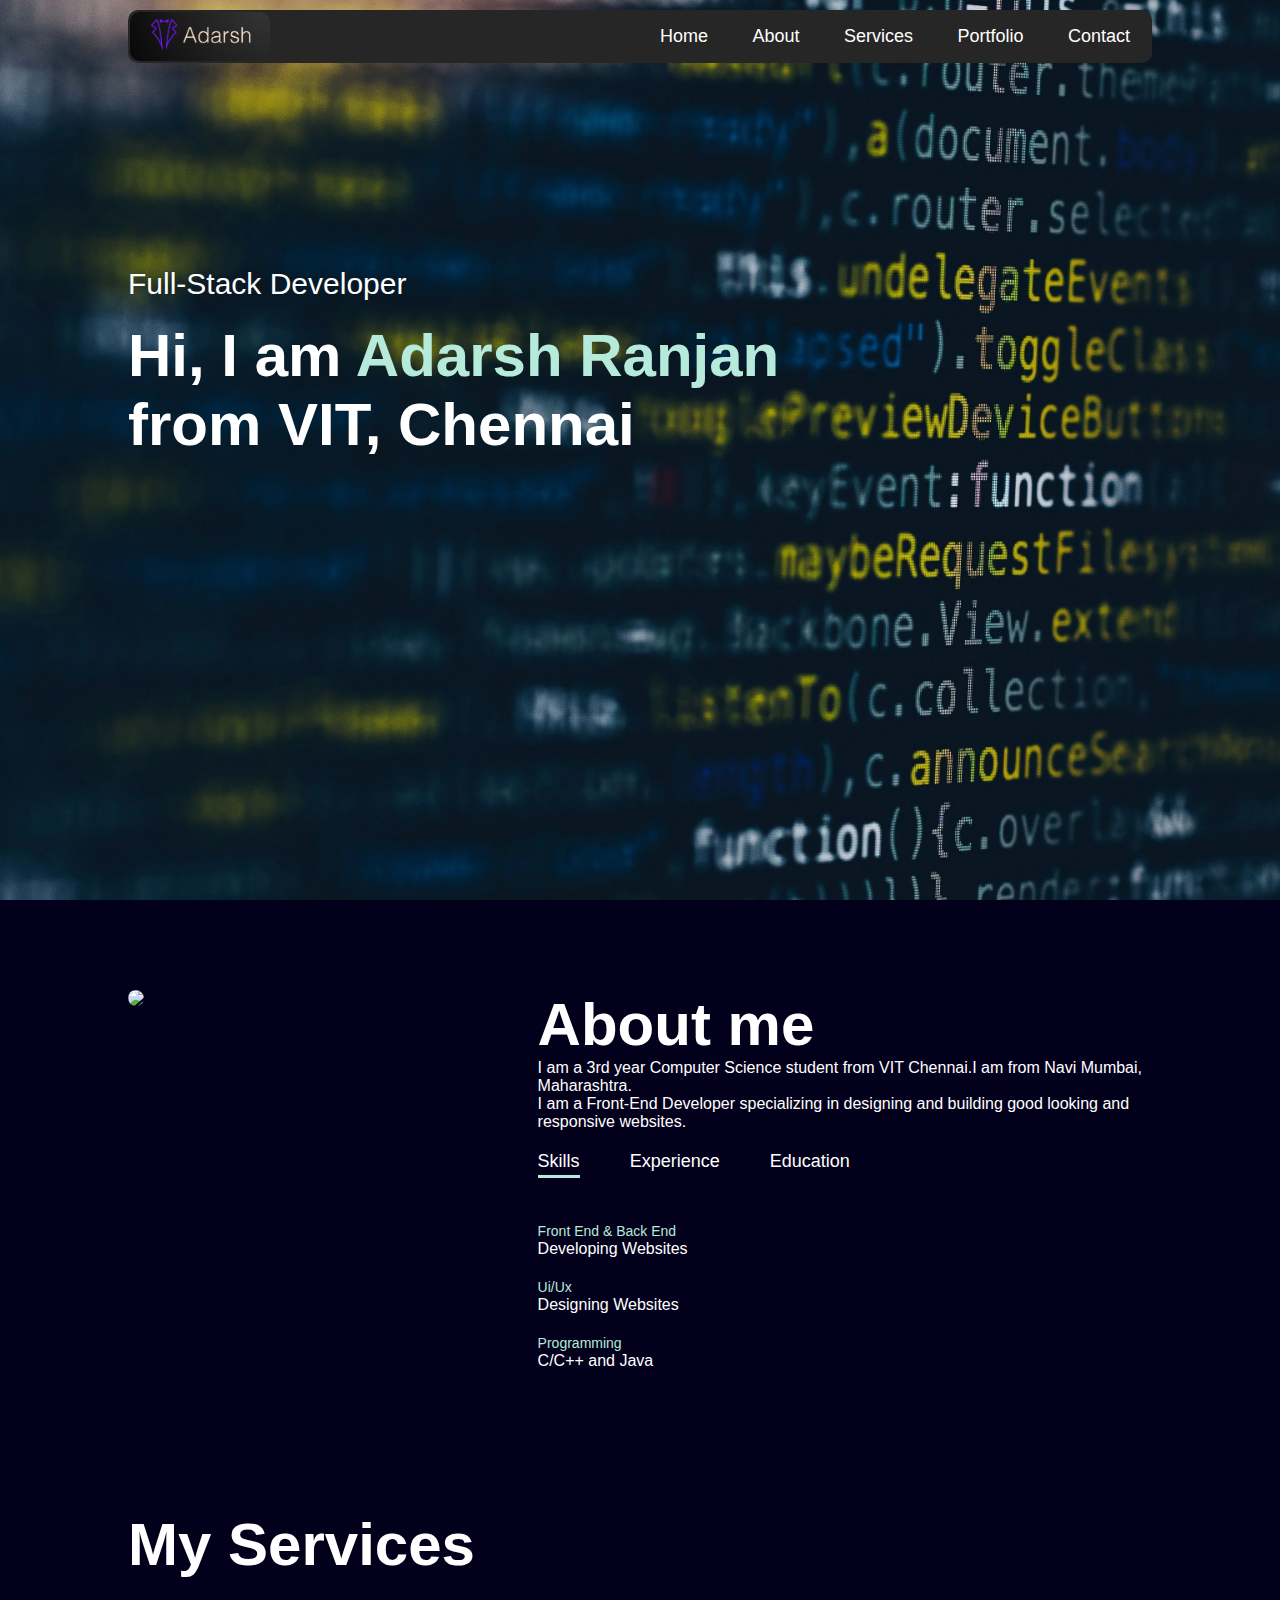
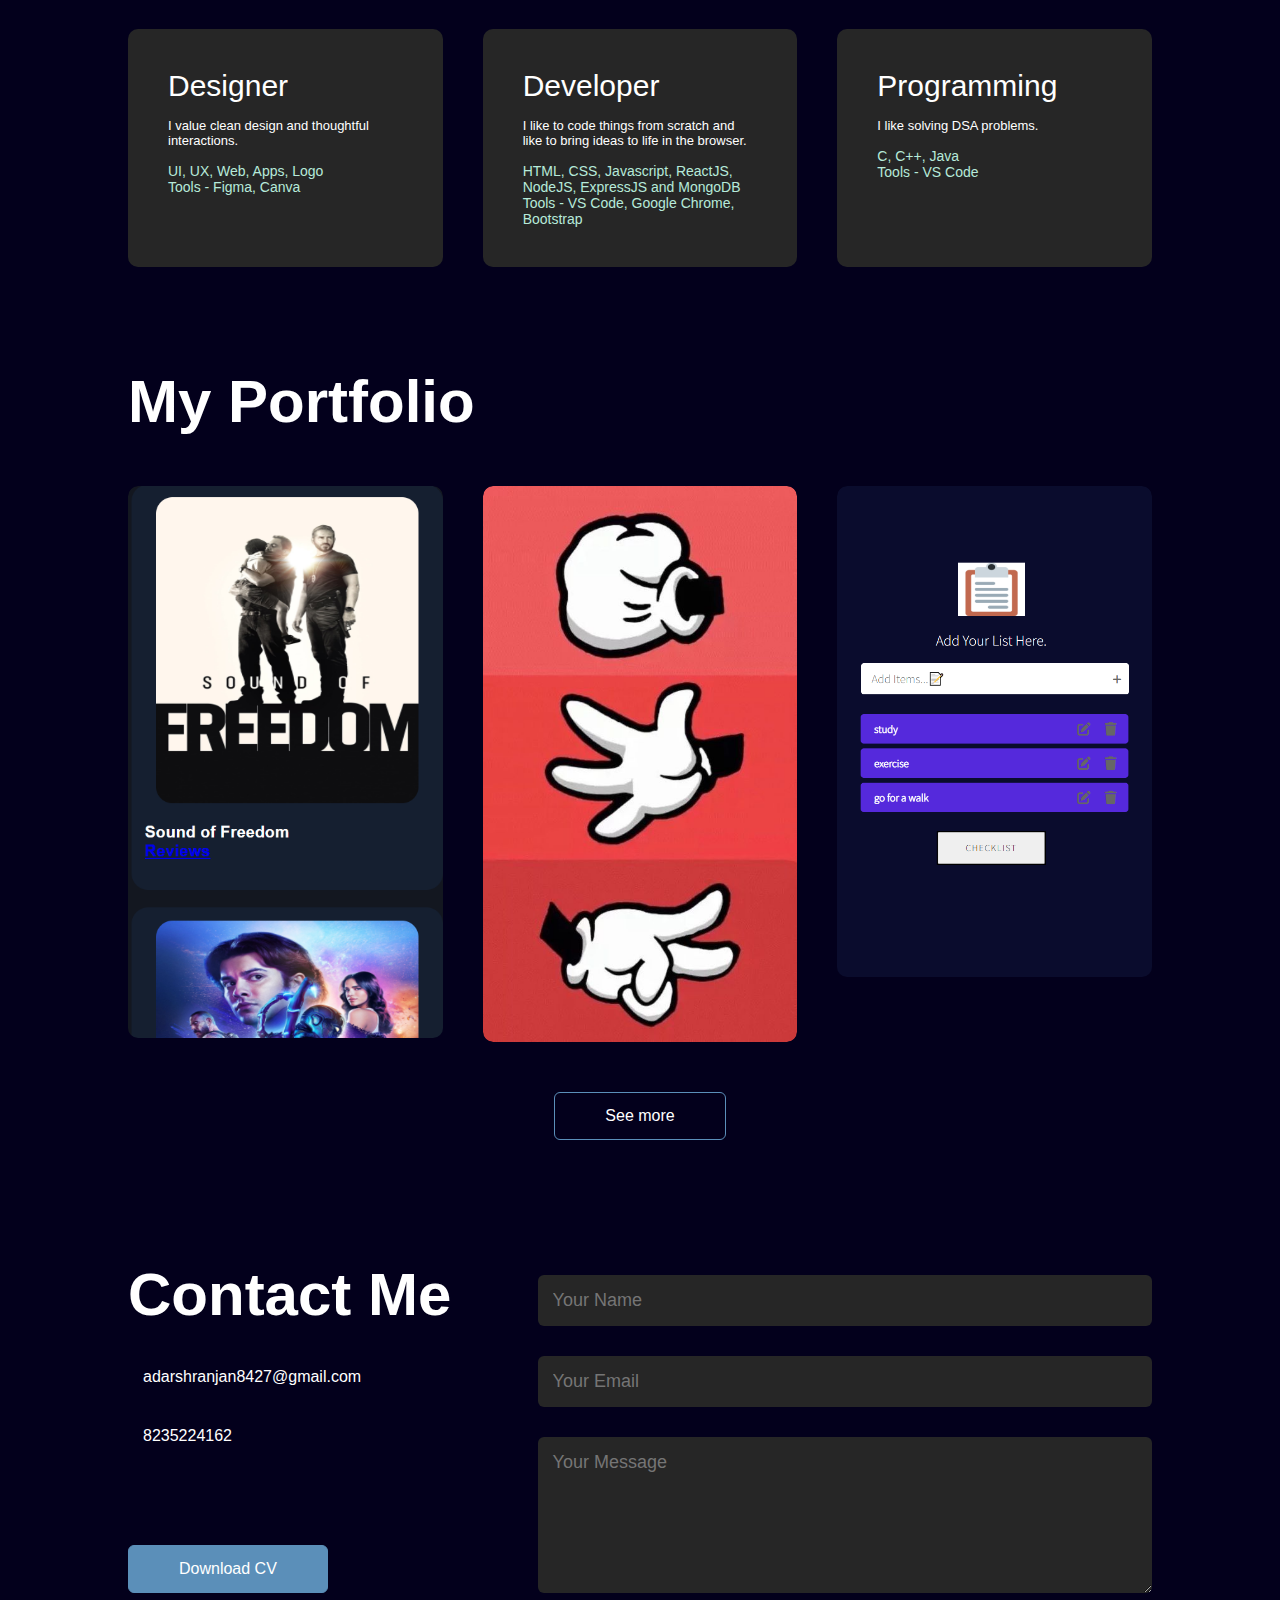
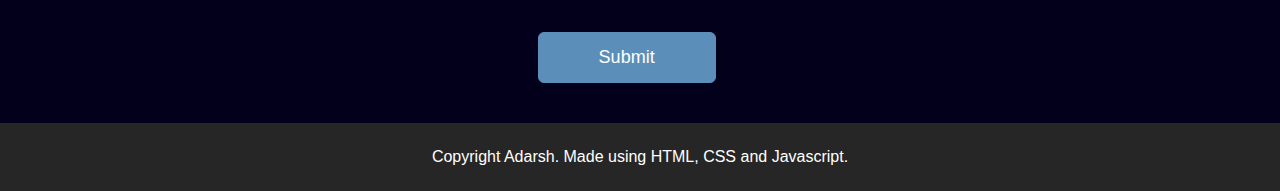
==== index.html @ 46bf3365 "Updating Resume" ====
<!DOCTYPE html>
<html lang="en">
<head>
    <meta charset="UTF-8">
    <meta name="viewport" content="width=device-width, initial-scale=1.0">
    <title>Portfolio</title>
    <link rel="stylesheet" href="portfolio.css">
    <script src="https://kit.fontawesome.com/a42ce7eb0f.js" crossorigin="anonymous"></script>
</head>
<body>
    <div id="header">
        <div class="container">
            <nav>
                <img src="images/logo.png" class="logo">
                <ul id="sidemenu">
                    <li><a href="#header">Home</a></li>
                    <li><a href="#about">About</a></li>
                    <li><a href="#services">Services</a></li>
                    <li><a href="#portfolio">Portfolio</a></li>
                    <li><a href="#contact">Contact</a></li>
                    <i class="fa-solid fa-xmark" onclick="closemenu();"></i>
                </ul>
                <i class="fa-solid fa-bars" onclick="openmenu();"></i>
            </nav>
            <div class="header-text">
                <p>Full-Stack Developer</p>
                <h1>Hi, I am <span>Adarsh Ranjan</span><br>from VIT, Chennai</h1>
            </div>
        </div>
    </div>
    <!---------------------------------------- about ---------------------------------->
    <div id="about">
        <div class="container">
            <div class="row">
                <div class="about-col-1">
                    <img src="images/user.png">
                </div>
                <div class="about-col-2">
                    <h1 class="sub-title">About me</h1>
                    <p>I am a 3rd year Computer Science student from VIT Chennai.I am from Navi Mumbai, Maharashtra.<br>
                    I am a Front-End Developer specializing in designing and building good looking and responsive websites.<br></p>

                    <div class="tab-titles">
                        <p class="tab-links active-link" onclick="opentab('skills',event)">Skills</p>
                        <p class="tab-links" onclick="opentab('experience',event)">Experience</p>
                        <p class="tab-links" onclick="opentab('education',event)">Education</p>
                    </div>
                    <div class="tab-content active-tab" id="skills">
                        <ul>
                            <li><span>Front End & Back End</span><br>Developing Websites</li>
                            <li><span>Ui/Ux</span><br>Designing Websites</li>
                            <li><span>Programming</span><br>C/C++ and Java</li>
                        </ul>
                    </div>
                    <div class="tab-content" id="experience">
                        <ul>
                            <li><span>May-Present</span><br>Designing Website(projects)</li>
                            <!-- <li><span>May-July</span><br>Designing Websites(projects)(HTML and CSS)</li> -->
                            <li><span>Feb-April</span><br>UI/UX for Club's Website</li>
                        </ul>
                    </div>
                    <div class="tab-content" id="education"> 
                        <ul>
                            <li><span>CGPA (2021-Present)</span><br>8.44</li>
                            <li><span>12th</span><br>86%</li>
                            <!-- <li><span>Hello</span><br>Bolo</li> -->
                        </ul>
                    </div>
                </div>
            </div>
        </div>
    </div>
    <!------------------------------------------ services -------------------------------->
    <div id="services">
        <div class="container">
            <h1 class="sub-title service-title">My Services</h1>
            <div class="services-list">
                <div>
                    <i class="fa-solid fa-crop-simple"></i>
                    <h2>Designer</h2>
                    <p>I value clean design and thoughtful interactions.</p><br>
                    <span class="tools">UI, UX, Web, Apps, Logo<br>
                    Tools - Figma, Canva</span>
                    <!-- <a href="#">Learn More</a> -->
                </div>
                <div>
                    <i class="fa-solid fa-code"></i>
                    <h2>Developer</h2>
                    <p>I like to code things from scratch and like to bring ideas to life in the browser.</p><br>
                    <span class="tools">HTML, CSS, Javascript, ReactJS, NodeJS, ExpressJS and MongoDB<br>
                    Tools - VS Code, Google Chrome, Bootstrap</span>
                    <!-- <a href="#">Learn More</a> -->
                </div>
                <div>
                    <i class="fa-solid fa-terminal"></i>
                    <h2>Programming</h2>
                    <p>I like solving DSA problems.</p><br> 
                    <span class="tools">C, C++, Java<br>
                    Tools - VS Code</span>
                    <!-- <a href="#">Learn More</a> -->
                </div>
            </div>
        </div>
    </div>
    <!------------------------------------------ Portfolio ------------------------------------>
    <div id="portfolio">
        <div class="container">
            <h1 class="sub-title">My Portfolio</h1>
            <div class="work-list">
                <div class="work">
                    <img src="images/movie-review.png">
                    <div class="layer">
                        <h3>Movie Review app</h3>
                        <p>You can perform all the <b style="color: lightgreen;">CRUD</b> operations on this app.<br>
                        It provides a very modern UI. - HTML,CSS,Javascript,NodeJS and MongoDB<br>
                        (Available on Git-hub)</p>
                        <br>
                        <p class="language-used">HTML, CSS, Javascript, NodeJS, ExpressJS and MongoDB</p>
                        <a href="https://github.com/AdarshRanjan1/Movie-Review" target="_blank"><i class="fa-solid fa-link"></i></a>
                    </div>
                </div>
                <div class="work">
                    <img src="images/rock-paper-scissors.png">
                    <div class="layer">
                        <h3>Rock Paper Scissors Game</h3>
                        <p>Everyone one has played this game with friends using their hand why not play with the computer and use the keyboard/mouse.<br>
                            Your score doesn't go if you close or refresh the browser.<br>
                            Autoplay option is available.<br>
                            (Available on Git-hub)
                        </p>
                        <br>
                        <p class="language-used">HTML, CSS and Javascript</p>
                        <a href="https://github.com/AdarshRanjan1/rock-paper-scissors" target="_blank"><i class="fa-solid fa-link"></i></a>
                    </div>
                </div>
                <div class="work">
                    <img src="images/todo-list.png">
                    <div class="layer">
                        <h3>ToDo List</h3>
                        <p>You can use it to add taks with the along with the date.<br>
                            It arranges it according to the latest date task first.<br>
                            Even after closing your data is stored when you come back to it.<br>
                            There is also a delete button to delete your tasks.<br>
                            (Available on Git-hub)
                        </p>
                        <br>
                        <p class="language-used">ReactJS</p>
                        <a href="https://github.com/AdarshRanjan1/todo_list_react" target="_blank"><i class="fa-solid fa-link"></i></a>
                    </div>
                </div>
            </div>
            <a href="https://github.com/AdarshRanjan1?tab=repositories" class="btn" target="_blank">See more</a>
        </div>
    </div>
    <!----------------------------------------- Contact ------------------------------------>
    <div id="contact">
        <div class="container">
            <div class="row">
                <div class="contact-left">
                    <h1 class="sub-title">Contact Me</h1>
                    <p><i class="fa-solid fa-envelope"></i> adarshranjan8427@gmail.com</p>
                    <p><i class="fa-solid fa-phone"></i> 8235224162</p>
                    <div class="social-media">
                        <a href="https://www.linkedin.com/in/adarsh-ranjan-a85224282/" target="_blank"><i class="fa-brands fa-linkedin"></i></a>
                        <a href="https://twitter.com/IamAdarshRanjan" target="_blank"><i class="fa-brands fa-x-twitter"></i></a>
                        <a href="https://github.com/AdarshRanjan1?tab=repositories" target="_blank"><i class="fa-brands fa-github"></i></a>
                        <a href="https://www.instagram.com/itsadarshh_/" target="_blank"><i class="fa-brands fa-instagram"></i></a>
                    </div>
                    <a href="images/Adarsh Ranjan - Software Developer.pdf" download="" class="btn btn2">Download CV</a>
                </div>
                <div class="contact-right">
                    <form name="submit-to-google-sheet">
                        <input type="text" name="Name" placeholder="Your Name" required>
                        <input type="email" name="Email" placeholder="Your Email" required>
                        <textarea name="Message" rows="6" placeholder="Your Message"></textarea>
                        <button class="btn btn2" type="submit">Submit</button>
                    </form>
                    <span id="msg"></span>
                </div>
            </div>
        </div>
        <p class="copyright">Copyright Adarsh. Made using HTML, CSS and Javascript.</p>
    </div>

    <script src="portfolio.js"></script>
</body>
</html>
---- portfolio.css ----
*{
    margin: 0;
    padding: 0;
    font-family: 'Poppins', sans-serif;
    box-sizing: border-box;
}

html{
    scroll-behavior: smooth;
}

body{
    background-color: #03001C;
    color: #fff;
}

#header{
    width: 100%;
    height: 100vh;
    background-image: url(images/background.png);
    background-size: cover;
    background-position: center;
}

.container{
    padding: 10px 10%;
}

nav{
    display: flex;
    align-items: center;
    justify-content: space-between;
    flex-wrap: wrap;
    background-color: #262626;
    padding: 2px;
    border-radius: 10px;
}

.logo{
    width: 140px;
    border-radius: 10px;
}

nav ul li{
    display: inline-block;
    list-style: none;
    margin: 10px 20px;
}

nav ul li a{
    color: #fff;
    text-decoration: none;
    font-size: 18px;
    position: relative;
}

nav ul li a::after{
    content: '';
    width: 0;
    height: 3px;
    background: #B6EADA;
    position: absolute;
    left: 0;
    bottom: -6px;
    transition: 0.5s;
}

nav ul li a:hover::after{
    width: 100%;
}

.header-text{
    margin-top: 20%;
    font-size: 30px;
}

.header-text h1{
    font-size: 60px;
    margin-top: 20px;
}

.header-text h1 span{
    color: #B6EADA;
}

/* -----------------------------------------about---------------------------- */

#about{
    padding: 80px 0;
    color: #fff;
}

.row{
    display: flex;
    justify-content: space-between;
    flex-wrap: wrap;
}

.about-col-1{
    flex-basis: 35%;
}

.about-col-1 img{
    width: 100%;
    border-radius: 15px;
}

.about-col-2{
    flex-basis: 60%;
}

.sub-title{
    font-size: 60px;
    color: #fff;
    font-weight: 600;
}

.tab-titles{
    display: flex;
    margin: 20px 0 40px;
}

.tab-links{
    margin-right: 50px;
    font-size: 18px;
    font-weight: 500;
    cursor: pointer;
    position: relative;
}

.tab-links::after{
    content: '';
    width: 0;
    height: 3px;
    background: #B6EADA;
    left: 0;
    bottom: -6px;
    position: absolute;
    transition: 0.5s;
}

.tab-links.active-link::after{
    width: 100%;
}

.tab-content ul li{
    list-style: none;
    padding: 10px 0;
}

.tab-content ul li span{
    color: #B6EADA;
    font-size: 14px;
}

.tab-content{
    display: none;
}

.tab-content.active-tab{
    display: block;
}
/*---------------------------------------------- services ---------------------------------------*/
#services{
    padding: 30px 0;
}

.services-list{
    display: grid;
    grid-template-columns: repeat(auto-fit, minmax(250px,1fr));
    grid-gap: 40px;
    margin-top: 50px;
}

.services-list div{
    background-color: #262626;
    padding: 40px;
    border-radius: 10px;
    font-size: 13px;
    font-weight: 300;
    transition: background 0.5s, transform 0.5s;
}

.services-list div i{
    font-size: 50px;
    margin-bottom: 30px;
}

.services-list div h2{
    font-size: 30px;
    font-weight: 500;
    margin-bottom: 15px;
}

.services-list div a{
    text-decoration: none;
    color: #fff;
    margin-top: 20px;
    font-size: 12px;
    display: inline-block;
}

.services-list div:hover{
    background-color: #5B8FB9;
    transform: translateY(-10px);
}
.tools{
    color: #B6EADA;
    font-size: 14px;
}
/*-------------------------------------------- Portfolio ------------------------------------*/
#portfolio{
    padding: 50px 0;
}

.work-list{
    display: grid;
    grid-template-columns: repeat(auto-fit, minmax(250px,1fr));
    grid-gap: 40px;
    margin-top: 50px;
}

.work{
    border-radius: 10px;
    position: relative;
    overflow: hidden;
}

.work img{
    width: 100%;
    border-radius: 10px;
    display: block;
    transition: transform 0.5s;
}

.layer{
    width: 100%;
    height: 0;
    background: linear-gradient(rgba(0,0,0,0.6), #5B8FB9);
    border-radius: 10px;
    position: absolute;
    left: 0;
    bottom: 0;
    overflow: hidden;
    display: flex;
    align-items: center;
    justify-content: center;
    flex-direction: column;
    padding: 0 40px;
    text-align: center;
    font-size: 14px;
    transition: height 0.5s;
}

.layer h3{
    font-weight: bold;
    color: #B6EADA;
    margin-bottom: 20px;
}

.layer a{
    margin-top: 20px;
    color: #5B8FB9;
    text-decoration: none;
    font-size: 18px;
    line-height: 60px;
    background-color: #fff;
    width: 60px;
    height: 60px;
    border-radius: 50%;
    text-align: center;
}

.work:hover img{
    transform: scale(1.1);
}

.work:hover .layer{
    height: 100%;
}

.btn{
    display: block;
    margin: 50px auto;
    width: fit-content;
    border: 1px solid #5B8FB9;
    padding: 14px 50px;
    border-radius: 6px;
    color: #fff;
    text-decoration: none;
    transition: background 0.5s;
}

.btn:hover{
    background: #5B8FB9;
}
/*-------------------------------------------- Contact ---------------------------------*/
.contact-left{
    flex-basis: 35%;
}

.contact-right{
    flex-basis: 60%;
}

.contact-left p{
    margin-top: 30px;
}

.contact-left p i{
    color: #5B8FB9;
    margin-right: 15px;
    font-size: 25px;
}

.social-media{
    margin-top: 30px;
}

.social-media a{
    text-decoration: none;
    font-size: 30px;
    margin-right: 15px;
    color: #ababab;
    display: inline-block;
    transition: transform 0.5s;
}

.social-media a:hover{
    color: #5B8FB9;
    transform: translateY(-5px);
}

.btn.btn2{
    display: inline-block;
    background-color: #5B8FB9;
}

.contact-right form{
    width: 100%;
}

form input, form textarea{
    width: 100%;
    border: 0;
    outline: 0;
    background: #262626;
    padding: 15px;
    margin: 15px 0;
    color: #fff;
    font-size: 18px;
    border-radius: 6px;
}

form .btn2{
    padding: 14px 60px;
    font-size: 18px;
    margin-top: 20px;
    cursor: pointer;
}

.copyright{
    width: 100%;
    text-align: center;
    background-color: #262626;
    padding: 25px 0;
    font-weight: 300;
    margin-top: 20px;
}

/*------------------------------------ CSS for small screen --------------------------------*/
nav .fa-solid{
    display: none;
}

@media only screen and (max-width: 600px){
    .header-text{
        margin-top: 100%;
        font-size: 16px;
    }
    .header-text h1{
        font-size: 25px;
    }
    nav{
        padding: 5px;
    }
    nav .fa-solid{
        display: block;
        font-size: 25px;
    }
    nav ul{
        background: #63ac96;
        position: fixed;
        top: 0;
        right: -200px;
        width: 200px;
        height: 100vh;
        padding-top: 50px;
        z-index: 2;
        transition: right 0.5s;
    }
    nav ul li{
        display: block;
        margin: 25px;
    }
    nav ul .fa-solid{
        position: absolute;
        top: 25px;
        left: 25px;
        cursor: pointer;
    }
    .sub-title{
        font-size: 40px;
    }
    .about-col-1, .about-col-2{
        flex-basis: 100%;
    }
    .about-col-1{
        margin-bottom: 30px;
    }   
    .about-col-2 p{
        font-size: 15px;
    }
    .tab-links{
        font-size: 16px;
        margin-right: 20px;
    }
    .contact-left, .contact-right{
        flex-basis: 100%; 
    }
    .copyright{
        font-size: 14px;
    }
}

#msg{
    margin-top: -40px;
    color: #61b752;
    display: block;
}

.language-used{
    color: #59d6b1;
    font-weight: bold;
}
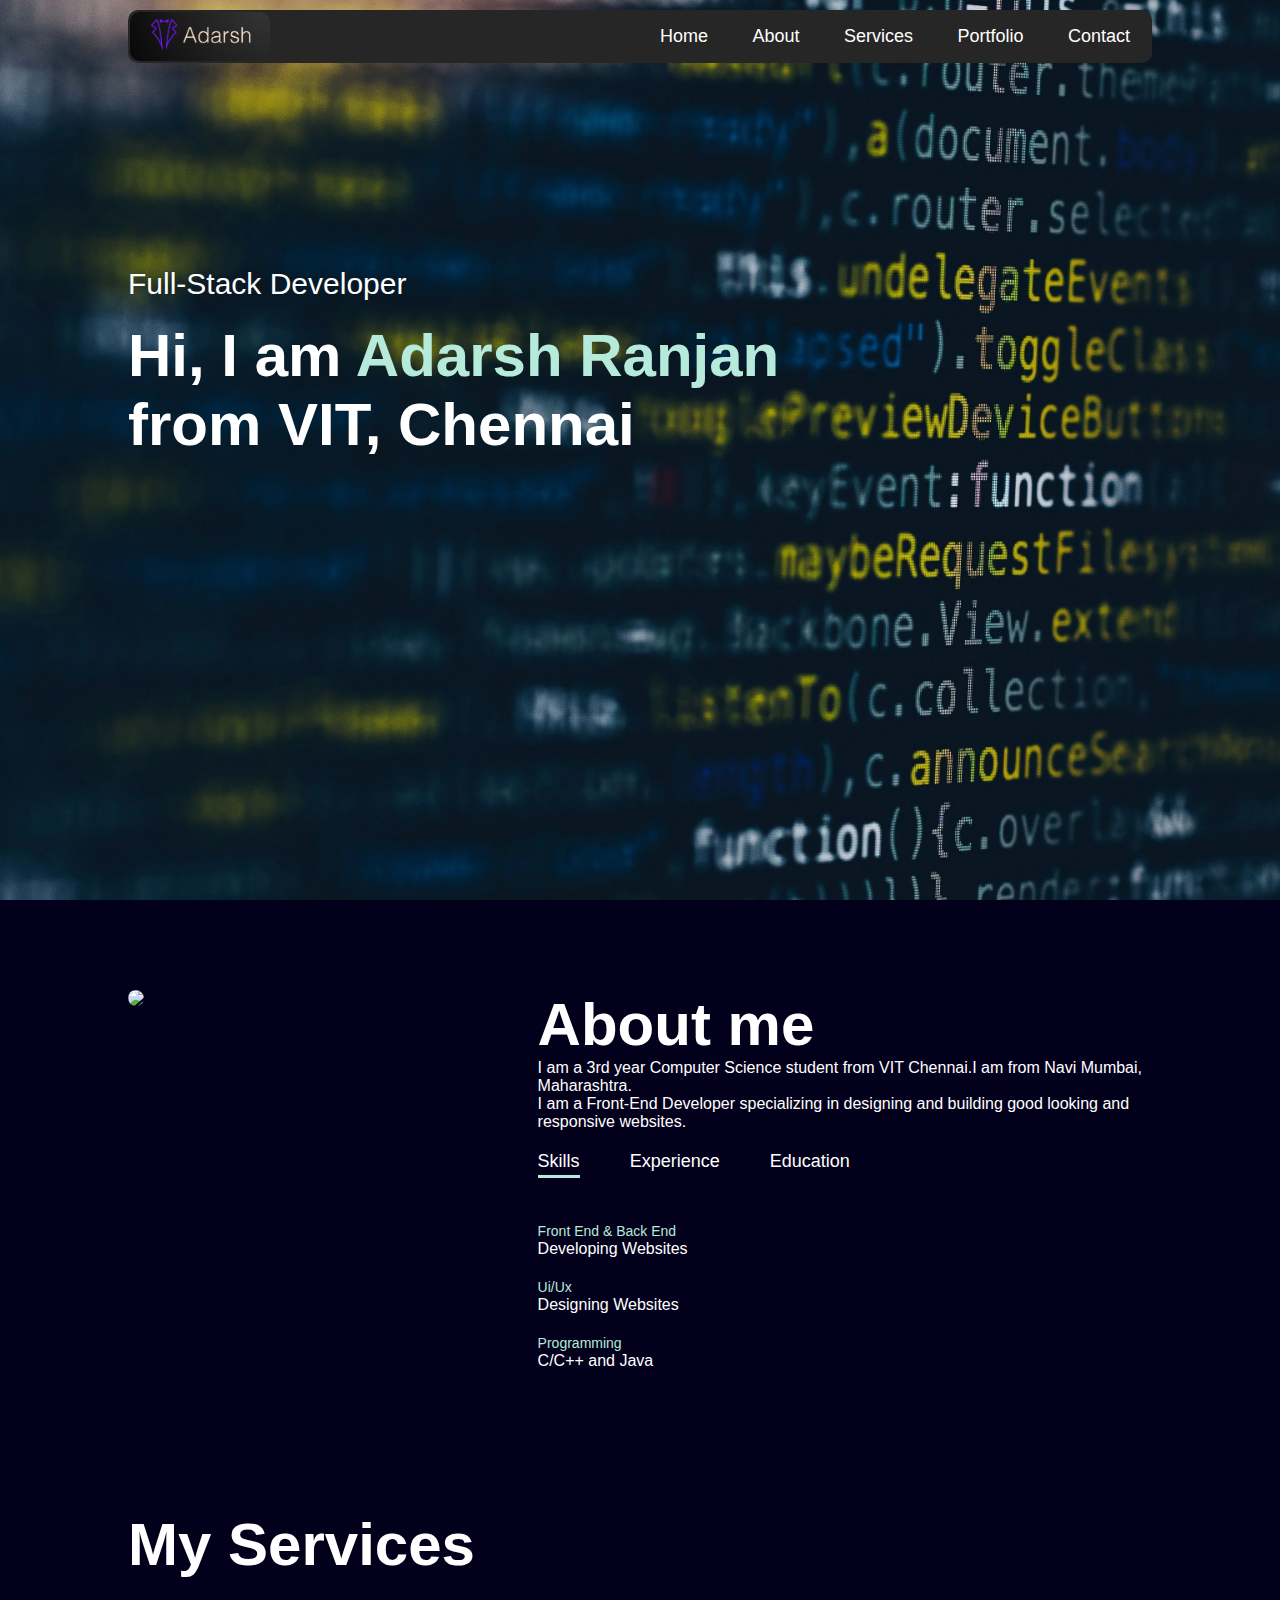
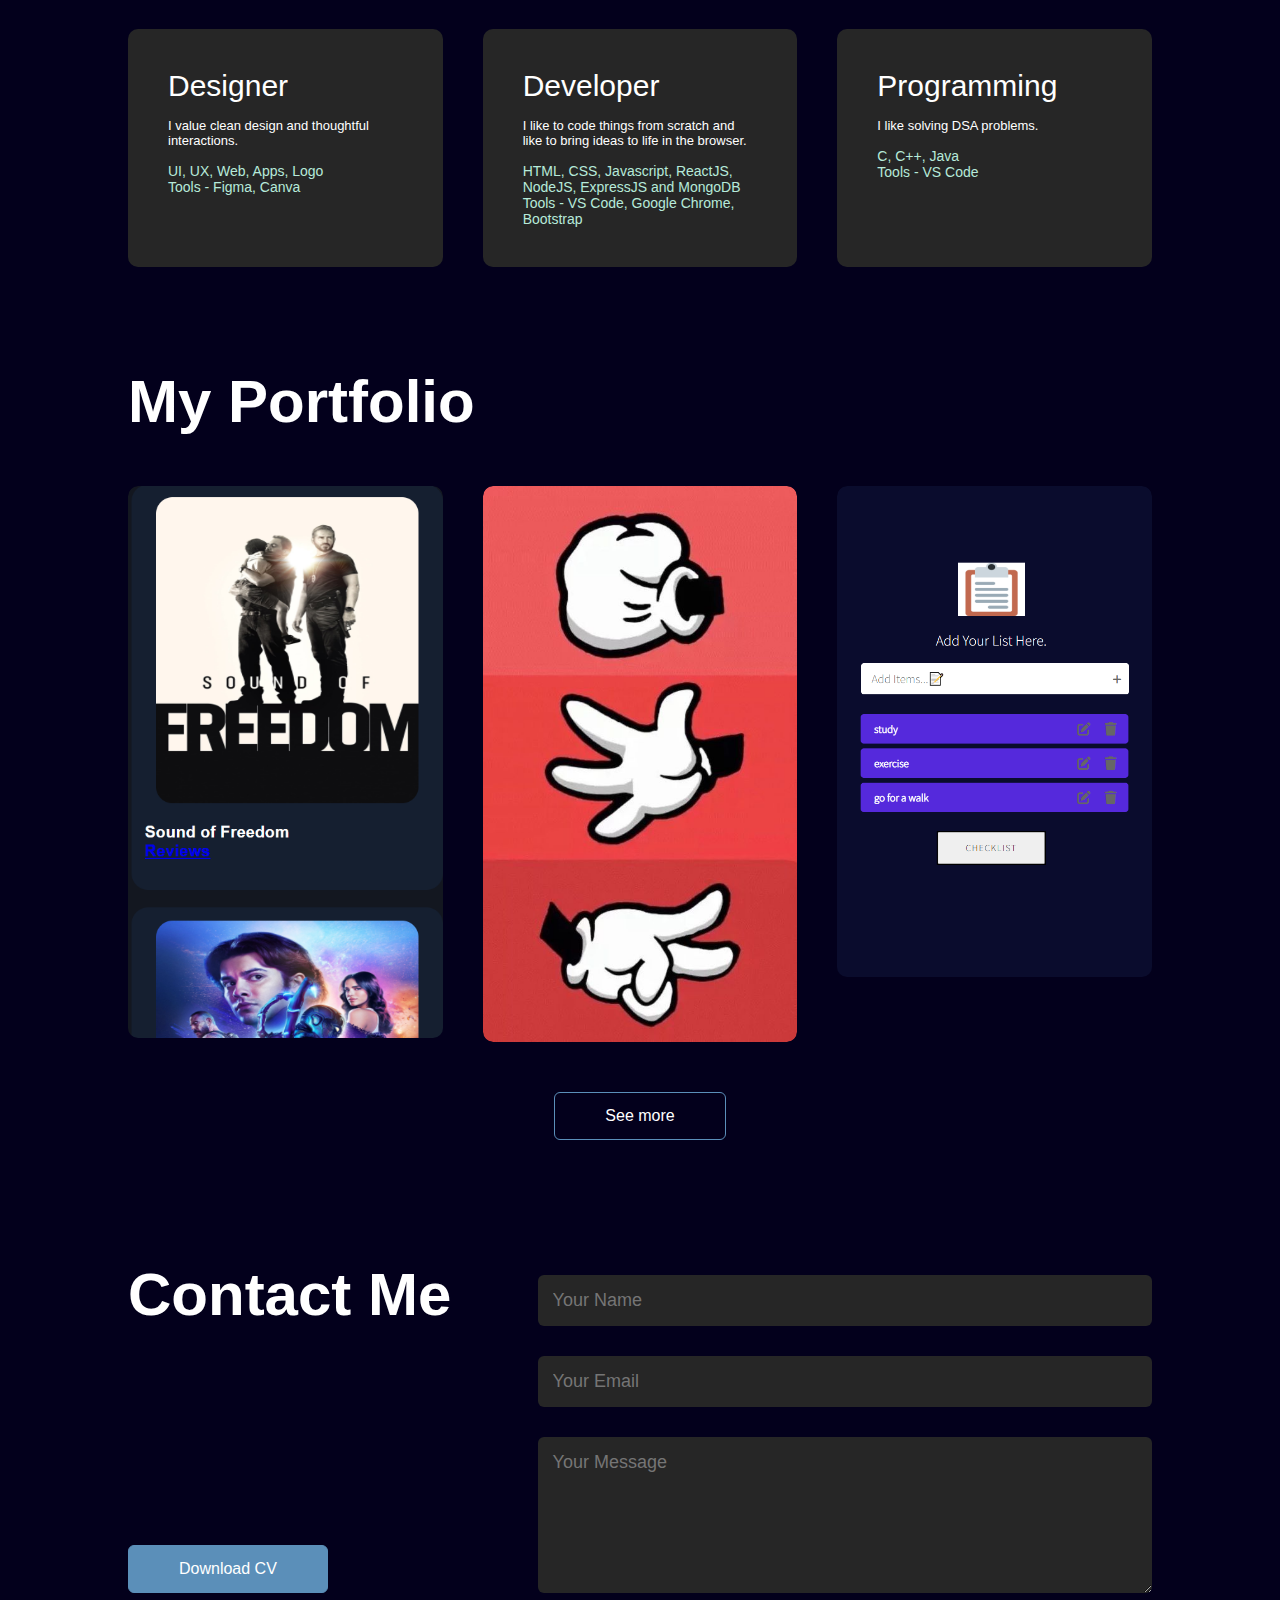
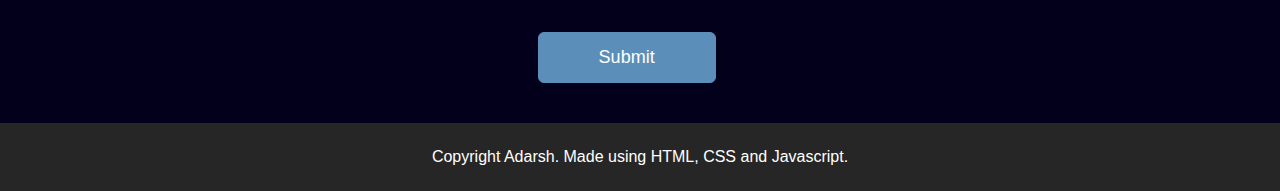
==== commit eff83da6: "Updating Resume" ====
--- a/index.html
+++ b/index.html
@@ -158,15 +158,15 @@
             <div class="row">
                 <div class="contact-left">
                     <h1 class="sub-title">Contact Me</h1>
-                    <p><i class="fa-solid fa-envelope"></i> adarshranjan8427@gmail.com</p>
-                    <p><i class="fa-solid fa-phone"></i> 8235224162</p>
+                    <p><i class="fa-solid fa-envelope"></i> </p>
+                    <p><i class="fa-solid fa-phone"></i> </p>
                     <div class="social-media">
-                        <a href="https://www.linkedin.com/in/adarsh-ranjan-a85224282/" target="_blank"><i class="fa-brands fa-linkedin"></i></a>
-                        <a href="https://twitter.com/IamAdarshRanjan" target="_blank"><i class="fa-brands fa-x-twitter"></i></a>
-                        <a href="https://github.com/AdarshRanjan1?tab=repositories" target="_blank"><i class="fa-brands fa-github"></i></a>
-                        <a href="https://www.instagram.com/itsadarshh_/" target="_blank"><i class="fa-brands fa-instagram"></i></a>
+                        <a href="" target="_blank"><i class="fa-brands fa-linkedin"></i></a>
+                        <a href="" target="_blank"><i class="fa-brands fa-x-twitter"></i></a>
+                        <a href="" target="_blank"><i class="fa-brands fa-github"></i></a>
+                        <a href="" target="_blank"><i class="fa-brands fa-instagram"></i></a>
                     </div>
-                    <a href="images/Adarsh Ranjan - Software Developer.pdf" download="" class="btn btn2">Download CV</a>
+                    <a href="/images/Adarsh Ranjan - Software Developer.pdf" download="" class="btn btn2">Download CV</a>
                 </div>
                 <div class="contact-right">
                     <form name="submit-to-google-sheet">
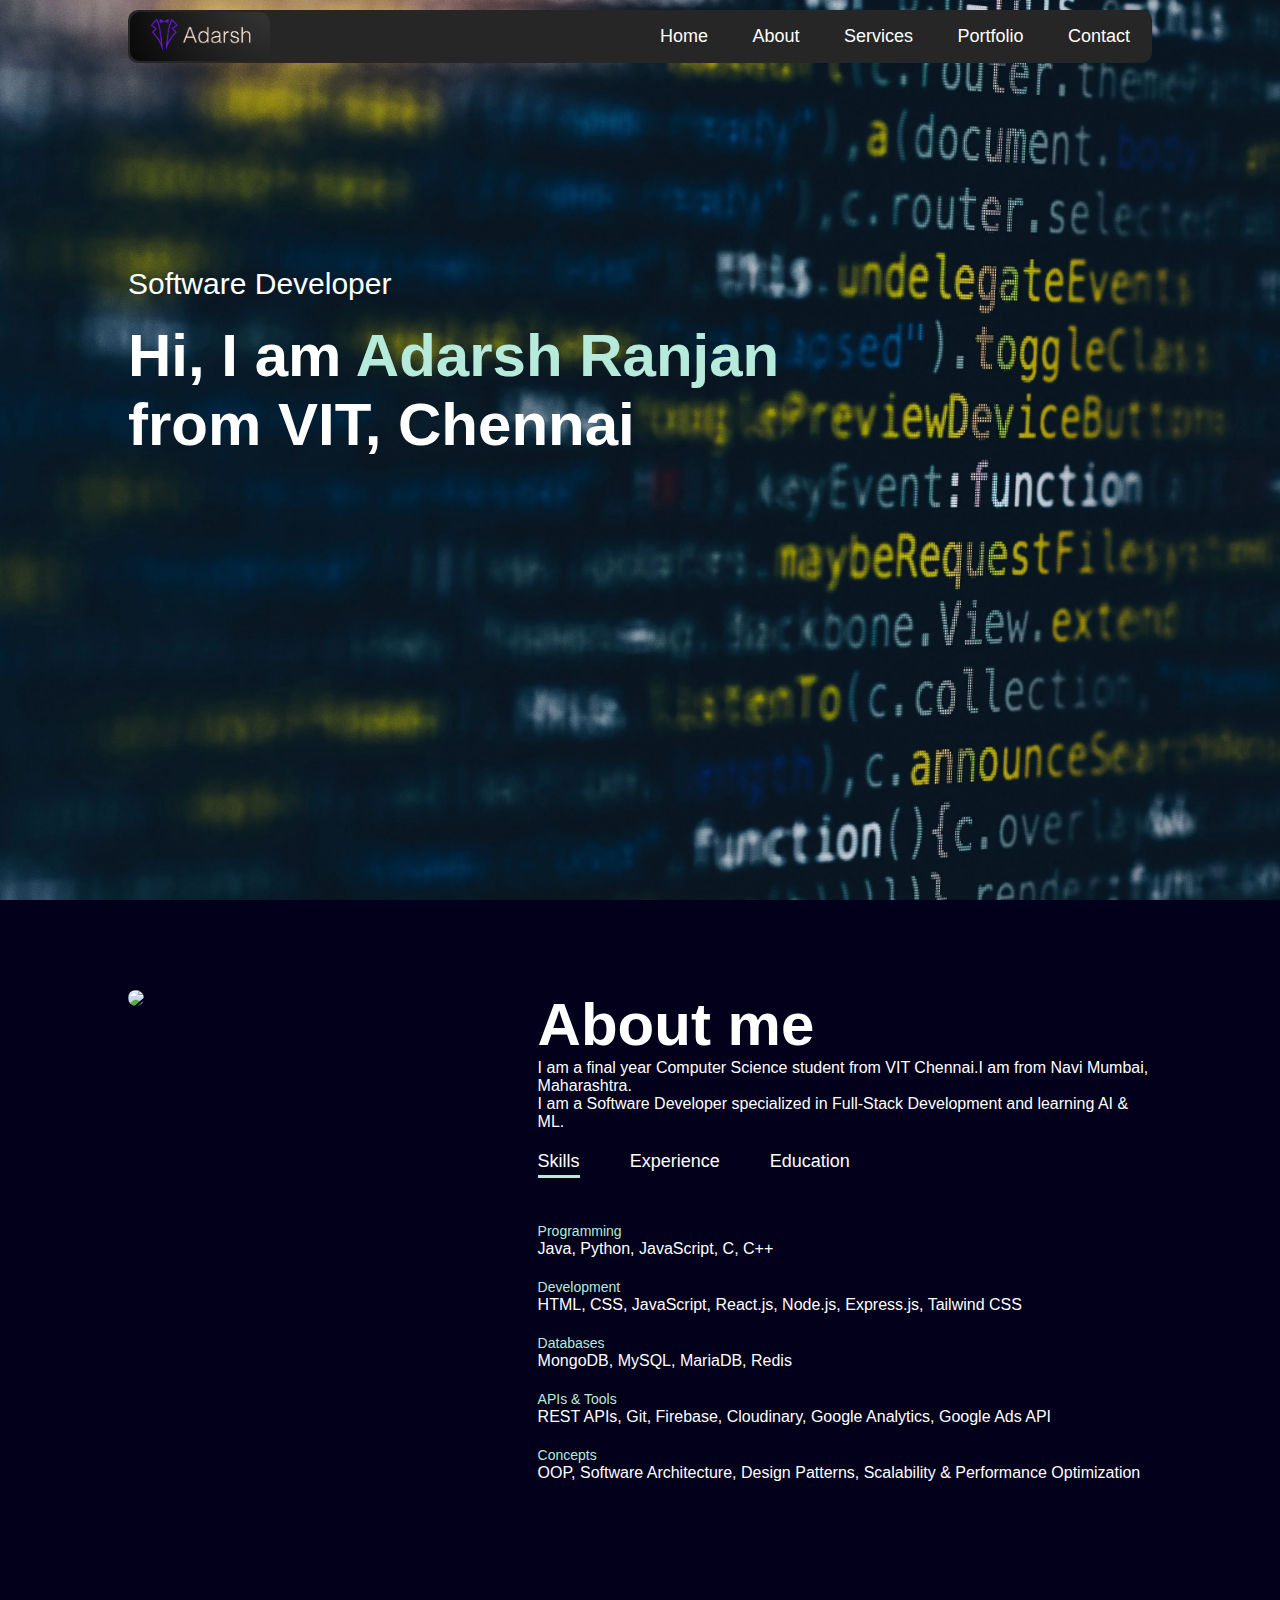
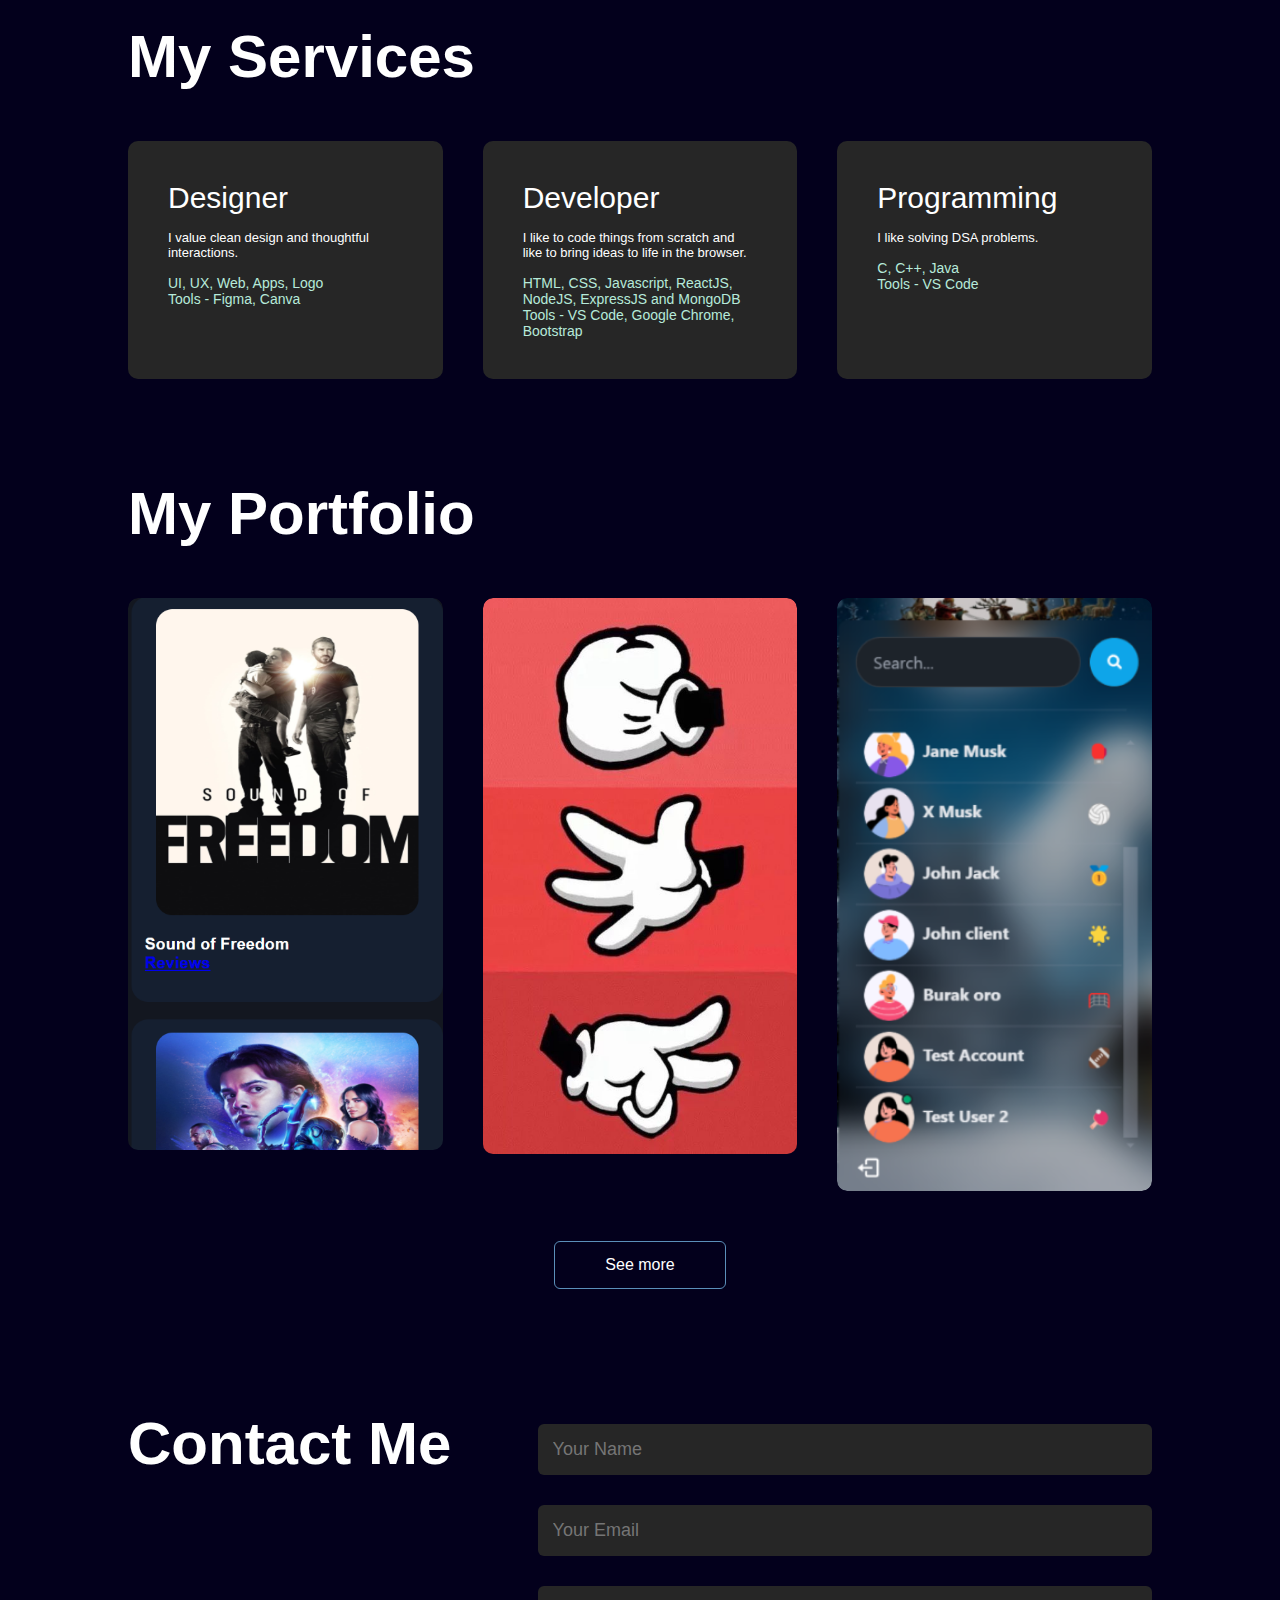
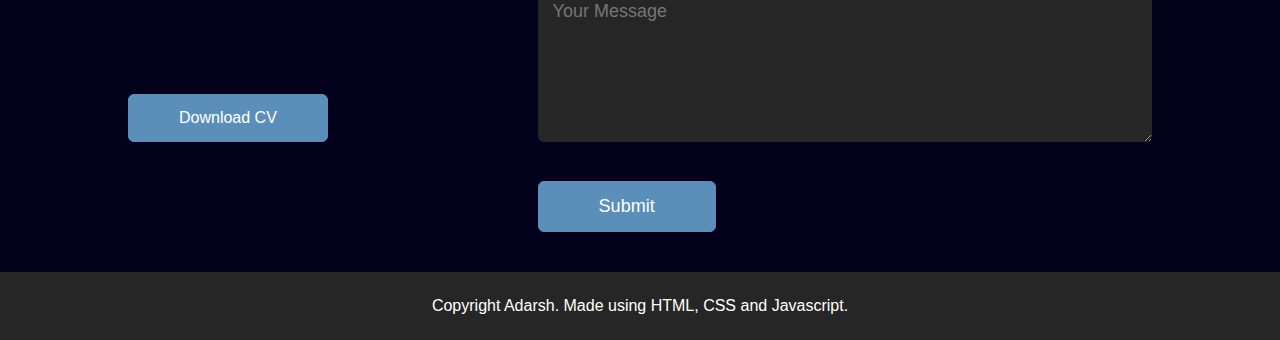
==== commit bbaa0ca2: "Updating projects" ====
--- a/index.html
+++ b/index.html
@@ -1,6 +1,15 @@
 <!DOCTYPE html>
 <html lang="en">
 <head>
+    <!-- Google tag (gtag.js) -->
+    <script async src="https://www.googletagmanager.com/gtag/js?id=G-HZ2B7ZXEJT"></script>
+    <script>
+    window.dataLayer = window.dataLayer || [];
+    function gtag(){dataLayer.push(arguments);}
+    gtag('js', new Date());
+
+    gtag('config', 'G-HZ2B7ZXEJT');
+    </script>
     <meta charset="UTF-8">
     <meta name="viewport" content="width=device-width, initial-scale=1.0">
     <title>Portfolio</title>
@@ -23,7 +32,7 @@
                 <i class="fa-solid fa-bars" onclick="openmenu();"></i>
             </nav>
             <div class="header-text">
-                <p>Full-Stack Developer</p>
+                <p>Software Developer</p>
                 <h1>Hi, I am <span>Adarsh Ranjan</span><br>from VIT, Chennai</h1>
             </div>
         </div>
@@ -37,8 +46,8 @@
                 </div>
                 <div class="about-col-2">
                     <h1 class="sub-title">About me</h1>
-                    <p>I am a 3rd year Computer Science student from VIT Chennai.I am from Navi Mumbai, Maharashtra.<br>
-                    I am a Front-End Developer specializing in designing and building good looking and responsive websites.<br></p>
+                    <p>I am a final year Computer Science student from VIT Chennai.I am from Navi Mumbai, Maharashtra.<br>
+                    I am a Software Developer specialized in Full-Stack Development and learning AI & ML.<br></p>
 
                     <div class="tab-titles">
                         <p class="tab-links active-link" onclick="opentab('skills',event)">Skills</p>
@@ -47,21 +56,23 @@
                     </div>
                     <div class="tab-content active-tab" id="skills">
                         <ul>
-                            <li><span>Front End & Back End</span><br>Developing Websites</li>
-                            <li><span>Ui/Ux</span><br>Designing Websites</li>
-                            <li><span>Programming</span><br>C/C++ and Java</li>
+                            <li><span>Programming</span><br>Java, Python, JavaScript, C, C++</li>
+                            <li><span>Development</span><br>HTML, CSS, JavaScript, React.js, Node.js, Express.js, Tailwind CSS</li>
+                            <li><span>Databases</span><br>MongoDB, MySQL, MariaDB, Redis</li>
+                            <li><span>APIs & Tools</span><br>REST APIs, Git, Firebase, Cloudinary, Google Analytics, Google Ads API</li>
+                            <li><span>Concepts</span><br>OOP, Software Architecture, Design Patterns, Scalability & Performance Optimization</li>
                         </ul>
                     </div>
                     <div class="tab-content" id="experience">
                         <ul>
-                            <li><span>May-Present</span><br>Designing Website(projects)</li>
+                            <li><span style="font-size: medium;">Software Development Intern &nbsp;&nbsp;&nbsp;&nbsp;&nbsp; May 2024 - Present</span><br>Worked on Frappe framework and now working on Next.js</li>
                             <!-- <li><span>May-July</span><br>Designing Websites(projects)(HTML and CSS)</li> -->
-                            <li><span>Feb-April</span><br>UI/UX for Club's Website</li>
+                            <!-- <li><span>Feb-April</span><br>UI/UX for Club's Website</li> -->
                         </ul>
                     </div>
                     <div class="tab-content" id="education"> 
                         <ul>
-                            <li><span>CGPA (2021-Present)</span><br>8.44</li>
+                            <li><span>CGPA (2021-Present)</span><br>8.45</li>
                             <li><span>12th</span><br>86%</li>
                             <!-- <li><span>Hello</span><br>Bolo</li> -->
                         </ul>
@@ -116,7 +127,7 @@
                         (Available on Git-hub)</p>
                         <br>
                         <p class="language-used">HTML, CSS, Javascript, NodeJS, ExpressJS and MongoDB</p>
-                        <a href="https://github.com/AdarshRanjan1/Movie-Review" target="_blank"><i class="fa-solid fa-link"></i></a>
+                        <a href="https://6543d76cf4a6ae2378aa4732--jazzy-cajeta-8743e1.netlify.app/" target="_blank"><i class="fa-solid fa-link"></i></a>
                     </div>
                 </div>
                 <div class="work">
@@ -134,7 +145,7 @@
                     </div>
                 </div>
                 <div class="work">
-                    <img src="images/todo-list.png">
+                    <img src="images/chimein-2.png">
                     <div class="layer">
                         <h3>ToDo List</h3>
                         <p>You can use it to add taks with the along with the date.<br>
@@ -145,11 +156,11 @@
                         </p>
                         <br>
                         <p class="language-used">ReactJS</p>
-                        <a href="https://github.com/AdarshRanjan1/todo_list_react" target="_blank"><i class="fa-solid fa-link"></i></a>
+                        <a href="https://github.com/AdarshRanjan1/ChimeIn" target="_blank"><i class="fa-solid fa-link"></i></a>
                     </div>
                 </div>
             </div>
-            <a href="https://github.com/AdarshRanjan1?tab=repositories" class="btn" target="_blank">See more</a>
+            <a href="https://github.com/AdarshRanjan1" class="btn" target="_blank">See more</a>
         </div>
     </div>
     <!----------------------------------------- Contact ------------------------------------>
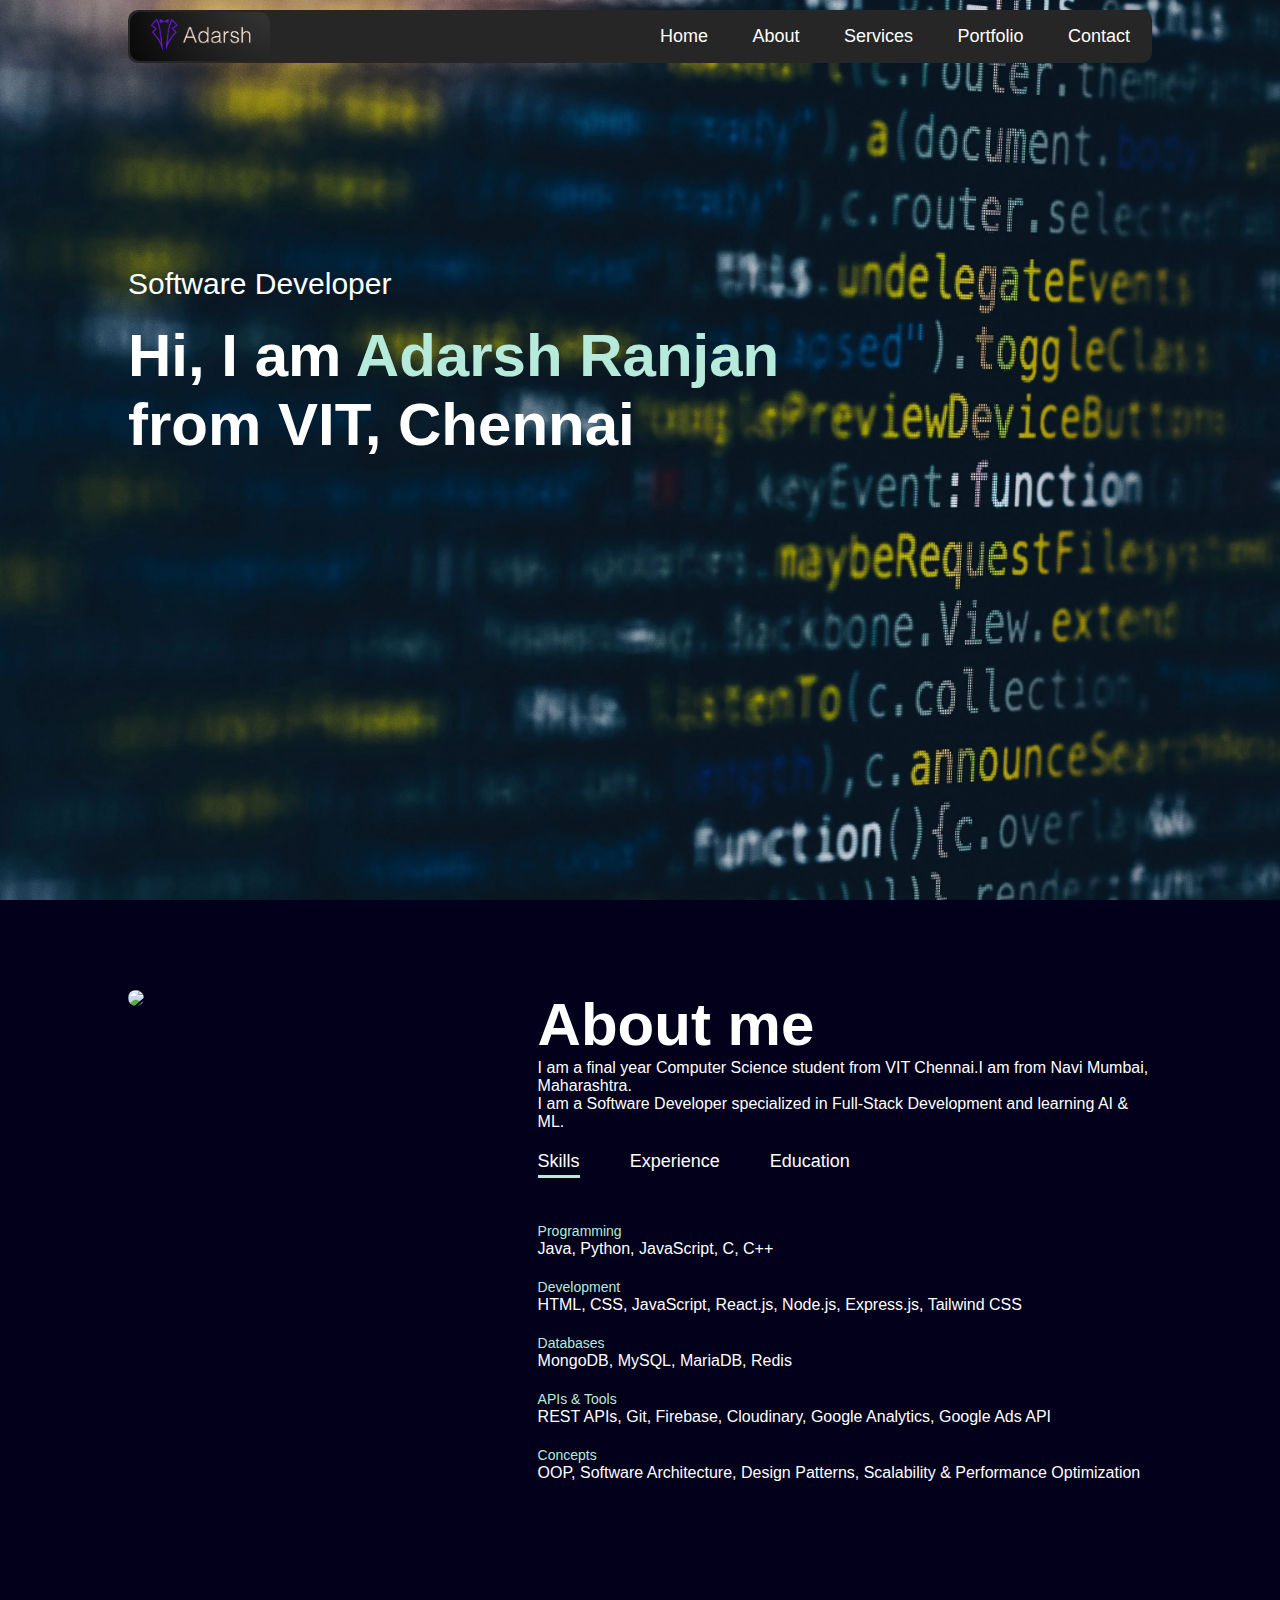
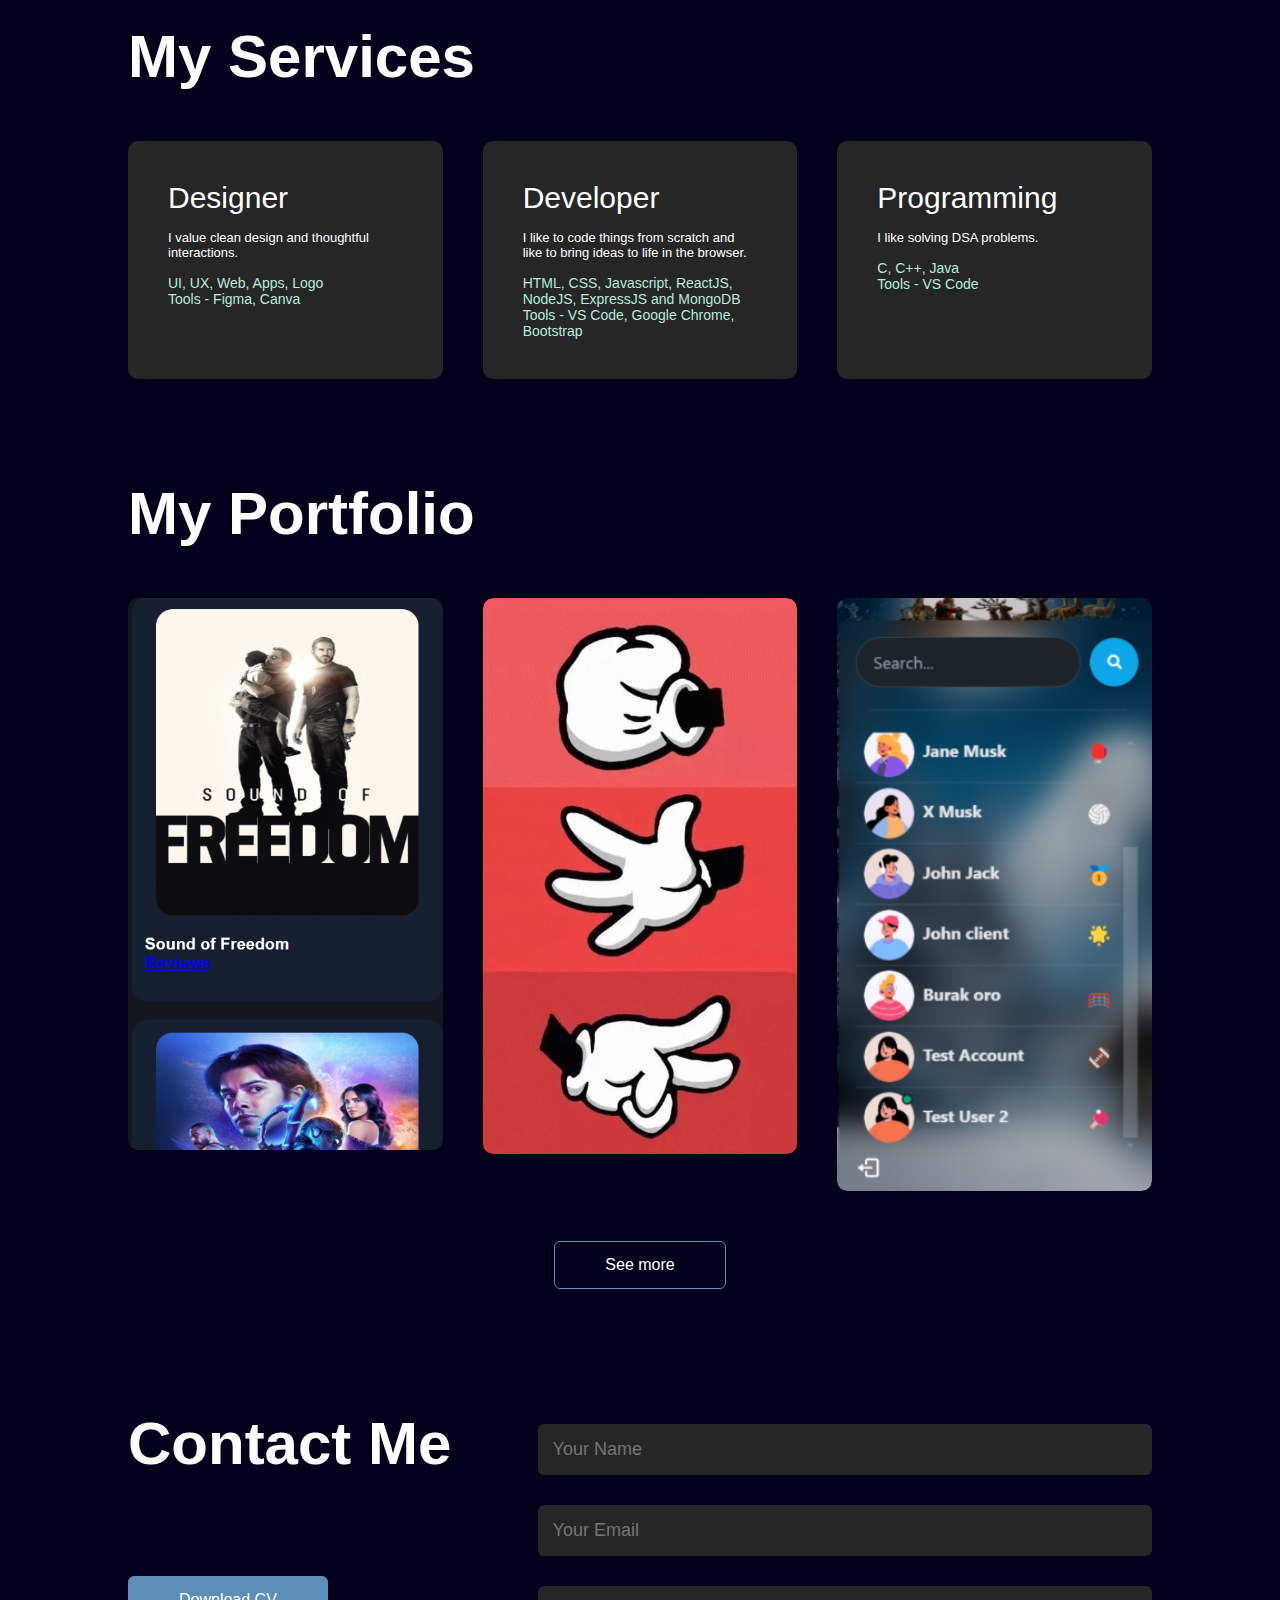
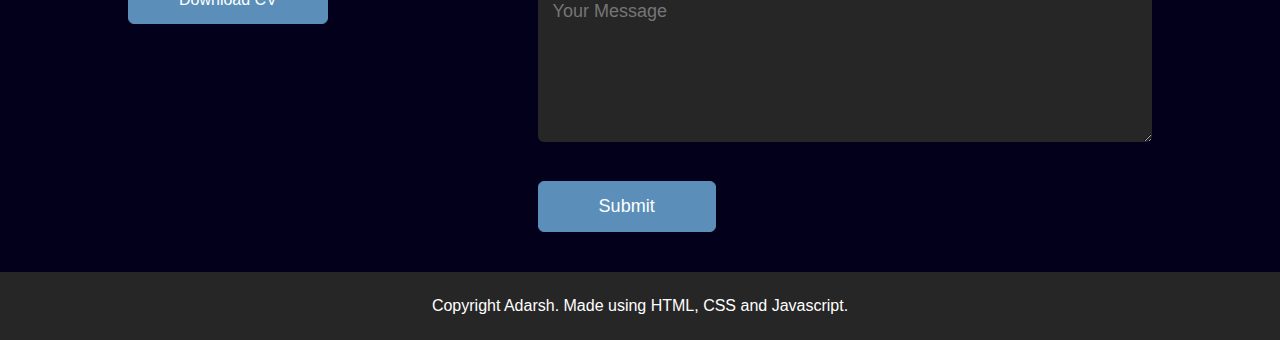
==== commit 9a973b1a: "Updated Contact Form" ====
--- a/index.html
+++ b/index.html
@@ -169,20 +169,22 @@
             <div class="row">
                 <div class="contact-left">
                     <h1 class="sub-title">Contact Me</h1>
-                    <p><i class="fa-solid fa-envelope"></i> </p>
-                    <p><i class="fa-solid fa-phone"></i> </p>
+                    <!-- <p><i class="fa-solid fa-envelope"></i></p> -->
+                    <!-- <p><i class="fa-solid fa-phone"></i> </p> -->
                     <div class="social-media">
-                        <a href="" target="_blank"><i class="fa-brands fa-linkedin"></i></a>
-                        <a href="" target="_blank"><i class="fa-brands fa-x-twitter"></i></a>
-                        <a href="" target="_blank"><i class="fa-brands fa-github"></i></a>
-                        <a href="" target="_blank"><i class="fa-brands fa-instagram"></i></a>
+                        <a href="mailto:adarshranjan8427@gmail.com" target="_blank"><i class="fa-solid fa-envelope"></i></i></a>
+                        <!-- <a href="" target="_blank"><i class="fa-solid fa-phone"></i></i></a> -->
+                        <a href="https://www.linkedin.com/in/adarshranjan1/" target="_blank"><i class="fa-brands fa-linkedin"></i></a>
+                        <!-- <a href="" target="_blank"><i class="fa-brands fa-x-twitter"></i></a> -->
+                        <a href="https://github.com/AdarshRanjan1/" target="_blank"><i class="fa-brands fa-github"></i></a>
+                        <a href="https://www.instagram.com/adarshh_1001?igsh=aWwzMzg2MTU1MDd0" target="_blank"><i class="fa-brands fa-instagram"></i></a>
                     </div>
                     <a href="/images/Adarsh Ranjan - Software Developer.pdf" download="" class="btn btn2">Download CV</a>
                 </div>
                 <div class="contact-right">
                     <form name="submit-to-google-sheet">
                         <input type="text" name="Name" placeholder="Your Name" required>
-                        <input type="email" name="Email" placeholder="Your Email" required>
+                        <input  name="Email" placeholder="Your Email" required>
                         <textarea name="Message" rows="6" placeholder="Your Message"></textarea>
                         <button class="btn btn2" type="submit">Submit</button>
                     </form>
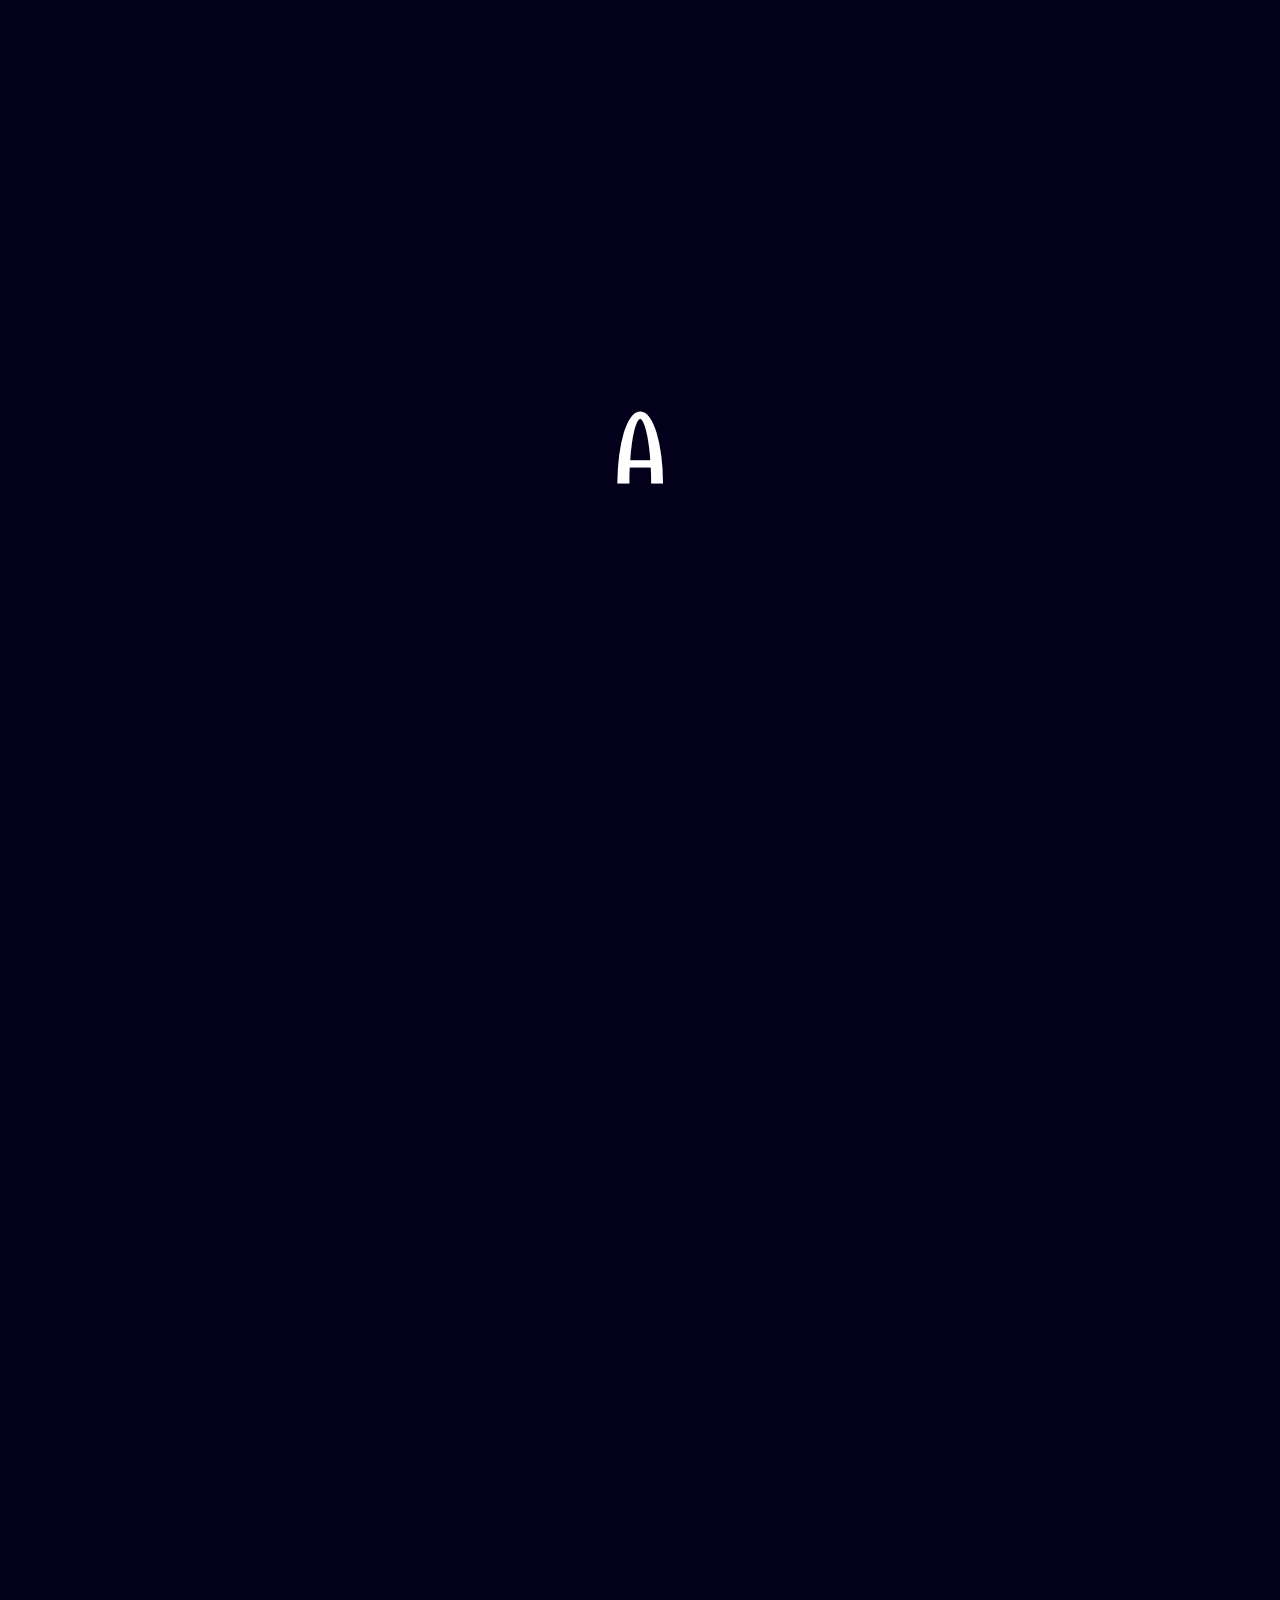
==== commit 7a457851: "Adding a Preloader" ====
--- a/index.html
+++ b/index.html
@@ -13,186 +13,192 @@
     <meta charset="UTF-8">
     <meta name="viewport" content="width=device-width, initial-scale=1.0">
     <title>Portfolio</title>
+    <link href="https://fonts.googleapis.com/css2?family=Orbitron&family=Combo&family=Josefin+Slab&family=Capriola&family=Glegoo&family=Alex+Brush&family=Homemade+Apple&display=swap" rel="stylesheet">
     <link rel="stylesheet" href="portfolio.css">
     <script src="https://kit.fontawesome.com/a42ce7eb0f.js" crossorigin="anonymous"></script>
 </head>
 <body>
-    <div id="header">
-        <div class="container">
-            <nav>
-                <img src="images/logo.png" class="logo">
-                <ul id="sidemenu">
-                    <li><a href="#header">Home</a></li>
-                    <li><a href="#about">About</a></li>
-                    <li><a href="#services">Services</a></li>
-                    <li><a href="#portfolio">Portfolio</a></li>
-                    <li><a href="#contact">Contact</a></li>
-                    <i class="fa-solid fa-xmark" onclick="closemenu();"></i>
-                </ul>
-                <i class="fa-solid fa-bars" onclick="openmenu();"></i>
-            </nav>
-            <div class="header-text">
-                <p>Software Developer</p>
-                <h1>Hi, I am <span>Adarsh Ranjan</span><br>from VIT, Chennai</h1>
-            </div>
-        </div>
+    <div id="preloader">
+        <div class="loader-text" id="loading-letter">A</div>
     </div>
-    <!---------------------------------------- about ---------------------------------->
-    <div id="about">
-        <div class="container">
-            <div class="row">
-                <div class="about-col-1">
-                    <img src="images/user.png">
-                </div>
-                <div class="about-col-2">
-                    <h1 class="sub-title">About me</h1>
-                    <p>I am a final year Computer Science student from VIT Chennai.I am from Navi Mumbai, Maharashtra.<br>
-                    I am a Software Developer specialized in Full-Stack Development and learning AI & ML.<br></p>
-
-                    <div class="tab-titles">
-                        <p class="tab-links active-link" onclick="opentab('skills',event)">Skills</p>
-                        <p class="tab-links" onclick="opentab('experience',event)">Experience</p>
-                        <p class="tab-links" onclick="opentab('education',event)">Education</p>
-                    </div>
-                    <div class="tab-content active-tab" id="skills">
-                        <ul>
-                            <li><span>Programming</span><br>Java, Python, JavaScript, C, C++</li>
-                            <li><span>Development</span><br>HTML, CSS, JavaScript, React.js, Node.js, Express.js, Tailwind CSS</li>
-                            <li><span>Databases</span><br>MongoDB, MySQL, MariaDB, Redis</li>
-                            <li><span>APIs & Tools</span><br>REST APIs, Git, Firebase, Cloudinary, Google Analytics, Google Ads API</li>
-                            <li><span>Concepts</span><br>OOP, Software Architecture, Design Patterns, Scalability & Performance Optimization</li>
-                        </ul>
-                    </div>
-                    <div class="tab-content" id="experience">
-                        <ul>
-                            <li><span style="font-size: medium;">Software Development Intern &nbsp;&nbsp;&nbsp;&nbsp;&nbsp; May 2024 - Present</span><br>Worked on Frappe framework and now working on Next.js</li>
-                            <!-- <li><span>May-July</span><br>Designing Websites(projects)(HTML and CSS)</li> -->
-                            <!-- <li><span>Feb-April</span><br>UI/UX for Club's Website</li> -->
-                        </ul>
-                    </div>
-                    <div class="tab-content" id="education"> 
-                        <ul>
-                            <li><span>CGPA (2021-Present)</span><br>8.45</li>
-                            <li><span>12th</span><br>86%</li>
-                            <!-- <li><span>Hello</span><br>Bolo</li> -->
-                        </ul>
-                    </div>
-                </div>
-            </div>
-        </div>
-    </div>
-    <!------------------------------------------ services -------------------------------->
-    <div id="services">
-        <div class="container">
-            <h1 class="sub-title service-title">My Services</h1>
-            <div class="services-list">
-                <div>
-                    <i class="fa-solid fa-crop-simple"></i>
-                    <h2>Designer</h2>
-                    <p>I value clean design and thoughtful interactions.</p><br>
-                    <span class="tools">UI, UX, Web, Apps, Logo<br>
-                    Tools - Figma, Canva</span>
-                    <!-- <a href="#">Learn More</a> -->
-                </div>
-                <div>
-                    <i class="fa-solid fa-code"></i>
-                    <h2>Developer</h2>
-                    <p>I like to code things from scratch and like to bring ideas to life in the browser.</p><br>
-                    <span class="tools">HTML, CSS, Javascript, ReactJS, NodeJS, ExpressJS and MongoDB<br>
-                    Tools - VS Code, Google Chrome, Bootstrap</span>
-                    <!-- <a href="#">Learn More</a> -->
-                </div>
-                <div>
-                    <i class="fa-solid fa-terminal"></i>
-                    <h2>Programming</h2>
-                    <p>I like solving DSA problems.</p><br> 
-                    <span class="tools">C, C++, Java<br>
-                    Tools - VS Code</span>
-                    <!-- <a href="#">Learn More</a> -->
-                </div>
-            </div>
-        </div>
-    </div>
-    <!------------------------------------------ Portfolio ------------------------------------>
-    <div id="portfolio">
-        <div class="container">
-            <h1 class="sub-title">My Portfolio</h1>
-            <div class="work-list">
-                <div class="work">
-                    <img src="images/movie-review.png">
-                    <div class="layer">
-                        <h3>Movie Review app</h3>
-                        <p>You can perform all the <b style="color: lightgreen;">CRUD</b> operations on this app.<br>
-                        It provides a very modern UI. - HTML,CSS,Javascript,NodeJS and MongoDB<br>
-                        (Available on Git-hub)</p>
-                        <br>
-                        <p class="language-used">HTML, CSS, Javascript, NodeJS, ExpressJS and MongoDB</p>
-                        <a href="https://6543d76cf4a6ae2378aa4732--jazzy-cajeta-8743e1.netlify.app/" target="_blank"><i class="fa-solid fa-link"></i></a>
-                    </div>
-                </div>
-                <div class="work">
-                    <img src="images/rock-paper-scissors.png">
-                    <div class="layer">
-                        <h3>Rock Paper Scissors Game</h3>
-                        <p>Everyone one has played this game with friends using their hand why not play with the computer and use the keyboard/mouse.<br>
-                            Your score doesn't go if you close or refresh the browser.<br>
-                            Autoplay option is available.<br>
-                            (Available on Git-hub)
-                        </p>
-                        <br>
-                        <p class="language-used">HTML, CSS and Javascript</p>
-                        <a href="https://github.com/AdarshRanjan1/rock-paper-scissors" target="_blank"><i class="fa-solid fa-link"></i></a>
-                    </div>
-                </div>
-                <div class="work">
-                    <img src="images/chimein-2.png">
-                    <div class="layer">
-                        <h3>ToDo List</h3>
-                        <p>You can use it to add taks with the along with the date.<br>
-                            It arranges it according to the latest date task first.<br>
-                            Even after closing your data is stored when you come back to it.<br>
-                            There is also a delete button to delete your tasks.<br>
-                            (Available on Git-hub)
-                        </p>
-                        <br>
-                        <p class="language-used">ReactJS</p>
-                        <a href="https://github.com/AdarshRanjan1/ChimeIn" target="_blank"><i class="fa-solid fa-link"></i></a>
-                    </div>
-                </div>
-            </div>
-            <a href="https://github.com/AdarshRanjan1" class="btn" target="_blank">See more</a>
-        </div>
-    </div>
-    <!----------------------------------------- Contact ------------------------------------>
-    <div id="contact">
-        <div class="container">
-            <div class="row">
-                <div class="contact-left">
-                    <h1 class="sub-title">Contact Me</h1>
-                    <!-- <p><i class="fa-solid fa-envelope"></i></p> -->
-                    <!-- <p><i class="fa-solid fa-phone"></i> </p> -->
-                    <div class="social-media">
-                        <a href="mailto:adarshranjan8427@gmail.com" target="_blank"><i class="fa-solid fa-envelope"></i></i></a>
-                        <!-- <a href="" target="_blank"><i class="fa-solid fa-phone"></i></i></a> -->
-                        <a href="https://www.linkedin.com/in/adarshranjan1/" target="_blank"><i class="fa-brands fa-linkedin"></i></a>
-                        <!-- <a href="" target="_blank"><i class="fa-brands fa-x-twitter"></i></a> -->
-                        <a href="https://github.com/AdarshRanjan1/" target="_blank"><i class="fa-brands fa-github"></i></a>
-                        <a href="https://www.instagram.com/adarshh_1001?igsh=aWwzMzg2MTU1MDd0" target="_blank"><i class="fa-brands fa-instagram"></i></a>
-                    </div>
-                    <a href="/images/Adarsh Ranjan - Software Developer.pdf" download="" class="btn btn2">Download CV</a>
-                </div>
-                <div class="contact-right">
-                    <form name="submit-to-google-sheet">
-                        <input type="text" name="Name" placeholder="Your Name" required>
-                        <input  name="Email" placeholder="Your Email" required>
-                        <textarea name="Message" rows="6" placeholder="Your Message"></textarea>
-                        <button class="btn btn2" type="submit">Submit</button>
-                    </form>
-                    <span id="msg"></span>
-                </div>
-            </div>
-        </div>
-        <p class="copyright">Copyright Adarsh. Made using HTML, CSS and Javascript.</p>
+    <div id="main-content">
+        <div id="header">
+            <div class="container">
+                <nav>
+                    <img src="images/logo.png" class="logo">
+                    <ul id="sidemenu">
+                        <li><a href="#header">Home</a></li>
+                        <li><a href="#about">About</a></li>
+                        <li><a href="#services">Services</a></li>
+                        <li><a href="#portfolio">Portfolio</a></li>
+                        <li><a href="#contact">Contact</a></li>
+                        <i class="fa-solid fa-xmark" onclick="closemenu();"></i>
+                    </ul>
+                    <i class="fa-solid fa-bars" onclick="openmenu();"></i>
+                </nav>
+                <div class="header-text">
+                    <p>Software Developer</p>
+                    <h1>Hi, I am <span>Adarsh Ranjan</span><br>from VIT, Chennai</h1>
+                </div>
+            </div>
+        </div>
+        <!---------------------------------------- about ---------------------------------->
+        <div id="about">
+            <div class="container">
+                <div class="row">
+                    <div class="about-col-1">
+                        <img src="images/user.png">
+                    </div>
+                    <div class="about-col-2">
+                        <h1 class="sub-title">About me</h1>
+                        <p>I am a final year Computer Science student from VIT Chennai.I am from Navi Mumbai, Maharashtra.<br>
+                        I am a Software Developer specialized in Full-Stack Development and learning AI & ML.<br></p>
+    
+                        <div class="tab-titles">
+                            <p class="tab-links active-link" onclick="opentab('skills',event)">Skills</p>
+                            <p class="tab-links" onclick="opentab('experience',event)">Experience</p>
+                            <p class="tab-links" onclick="opentab('education',event)">Education</p>
+                        </div>
+                        <div class="tab-content active-tab" id="skills">
+                            <ul>
+                                <li><span>Programming</span><br>Java, Python, JavaScript, C, C++</li>
+                                <li><span>Development</span><br>HTML, CSS, JavaScript, React.js, Node.js, Express.js, Tailwind CSS</li>
+                                <li><span>Databases</span><br>MongoDB, MySQL, MariaDB, Redis</li>
+                                <li><span>APIs & Tools</span><br>REST APIs, Git, Firebase, Cloudinary, Google Analytics, Google Ads API</li>
+                                <li><span>Concepts</span><br>OOP, Software Architecture, Design Patterns, Scalability & Performance Optimization</li>
+                            </ul>
+                        </div>
+                        <div class="tab-content" id="experience">
+                            <ul>
+                                <li><span style="font-size: medium;">Software Development Intern &nbsp;&nbsp;&nbsp;&nbsp;&nbsp; May 2024 - Present</span><br>Worked on Frappe framework and now working on Next.js</li>
+                                <!-- <li><span>May-July</span><br>Designing Websites(projects)(HTML and CSS)</li> -->
+                                <!-- <li><span>Feb-April</span><br>UI/UX for Club's Website</li> -->
+                            </ul>
+                        </div>
+                        <div class="tab-content" id="education"> 
+                            <ul>
+                                <li><span>CGPA (2021-Present)</span><br>8.45</li>
+                                <li><span>12th</span><br>86%</li>
+                                <!-- <li><span>Hello</span><br>Bolo</li> -->
+                            </ul>
+                        </div>
+                    </div>
+                </div>
+            </div>
+        </div>
+        <!------------------------------------------ services -------------------------------->
+        <div id="services">
+            <div class="container">
+                <h1 class="sub-title service-title">My Services</h1>
+                <div class="services-list">
+                    <div>
+                        <i class="fa-solid fa-crop-simple"></i>
+                        <h2>Designer</h2>
+                        <p>I value clean design and thoughtful interactions.</p><br>
+                        <span class="tools">UI, UX, Web, Apps, Logo<br>
+                        Tools - Figma, Canva</span>
+                        <!-- <a href="#">Learn More</a> -->
+                    </div>
+                    <div>
+                        <i class="fa-solid fa-code"></i>
+                        <h2>Developer</h2>
+                        <p>I like to code things from scratch and like to bring ideas to life in the browser.</p><br>
+                        <span class="tools">HTML, CSS, Javascript, ReactJS, NodeJS, ExpressJS and MongoDB<br>
+                        Tools - VS Code, Google Chrome, Bootstrap</span>
+                        <!-- <a href="#">Learn More</a> -->
+                    </div>
+                    <div>
+                        <i class="fa-solid fa-terminal"></i>
+                        <h2>Programming</h2>
+                        <p>I like solving DSA problems.</p><br> 
+                        <span class="tools">C, C++, Java<br>
+                        Tools - VS Code</span>
+                        <!-- <a href="#">Learn More</a> -->
+                    </div>
+                </div>
+            </div>
+        </div>
+        <!------------------------------------------ Portfolio ------------------------------------>
+        <div id="portfolio">
+            <div class="container">
+                <h1 class="sub-title">My Portfolio</h1>
+                <div class="work-list">
+                    <div class="work">
+                        <img src="images/movie-review.png">
+                        <div class="layer">
+                            <h3>Movie Review app</h3>
+                            <p>You can perform all the <b style="color: lightgreen;">CRUD</b> operations on this app.<br>
+                            It provides a very modern UI. - HTML,CSS,Javascript,NodeJS and MongoDB<br>
+                            (Available on Git-hub)</p>
+                            <br>
+                            <p class="language-used">HTML, CSS, Javascript, NodeJS, ExpressJS and MongoDB</p>
+                            <a href="https://6543d76cf4a6ae2378aa4732--jazzy-cajeta-8743e1.netlify.app/" target="_blank"><i class="fa-solid fa-link"></i></a>
+                        </div>
+                    </div>
+                    <div class="work">
+                        <img src="images/rock-paper-scissors.png">
+                        <div class="layer">
+                            <h3>Rock Paper Scissors Game</h3>
+                            <p>Everyone one has played this game with friends using their hand why not play with the computer and use the keyboard/mouse.<br>
+                                Your score doesn't go if you close or refresh the browser.<br>
+                                Autoplay option is available.<br>
+                                (Available on Git-hub)
+                            </p>
+                            <br>
+                            <p class="language-used">HTML, CSS and Javascript</p>
+                            <a href="https://github.com/AdarshRanjan1/rock-paper-scissors" target="_blank"><i class="fa-solid fa-link"></i></a>
+                        </div>
+                    </div>
+                    <div class="work">
+                        <img src="images/chimein-2.png">
+                        <div class="layer">
+                            <h3>ToDo List</h3>
+                            <p>You can use it to add taks with the along with the date.<br>
+                                It arranges it according to the latest date task first.<br>
+                                Even after closing your data is stored when you come back to it.<br>
+                                There is also a delete button to delete your tasks.<br>
+                                (Available on Git-hub)
+                            </p>
+                            <br>
+                            <p class="language-used">ReactJS</p>
+                            <a href="https://github.com/AdarshRanjan1/ChimeIn" target="_blank"><i class="fa-solid fa-link"></i></a>
+                        </div>
+                    </div>
+                </div>
+                <a href="https://github.com/AdarshRanjan1" class="btn" target="_blank">See more</a>
+            </div>
+        </div>
+        <!----------------------------------------- Contact ------------------------------------>
+        <div id="contact">
+            <div class="container">
+                <div class="row">
+                    <div class="contact-left">
+                        <h1 class="sub-title">Contact Me</h1>
+                        <!-- <p><i class="fa-solid fa-envelope"></i></p> -->
+                        <!-- <p><i class="fa-solid fa-phone"></i> </p> -->
+                        <div class="social-media">
+                            <a href="mailto:adarshranjan8427@gmail.com" target="_blank"><i class="fa-solid fa-envelope"></i></i></a>
+                            <!-- <a href="" target="_blank"><i class="fa-solid fa-phone"></i></i></a> -->
+                            <a href="https://www.linkedin.com/in/adarshranjan1/" target="_blank"><i class="fa-brands fa-linkedin"></i></a>
+                            <!-- <a href="" target="_blank"><i class="fa-brands fa-x-twitter"></i></a> -->
+                            <a href="https://github.com/AdarshRanjan1/" target="_blank"><i class="fa-brands fa-github"></i></a>
+                            <a href="https://www.instagram.com/adarshh_1001?igsh=aWwzMzg2MTU1MDd0" target="_blank"><i class="fa-brands fa-instagram"></i></a>
+                        </div>
+                        <a href="/images/Adarsh_Ranjan - Software_Developer.pdf" download="" class="btn btn2">Download CV</a>
+                    </div>
+                    <div class="contact-right">
+                        <form name="submit-to-google-sheet">
+                            <input type="text" name="Name" placeholder="Your Name" required>
+                            <input  name="Email" placeholder="Your Email" required>
+                            <textarea name="Message" rows="6" placeholder="Your Message"></textarea>
+                            <button class="btn btn2" type="submit">Submit</button>
+                        </form>
+                        <span id="msg"></span>
+                    </div>
+                </div>
+            </div>
+            <p class="copyright">Copyright Adarsh. Made using HTML, CSS and Javascript.</p>
+        </div>
     </div>
 
     <script src="portfolio.js"></script>
--- a/portfolio.css
+++ b/portfolio.css
@@ -2,6 +2,7 @@
     margin: 0;
     padding: 0;
     font-family: 'Poppins', sans-serif;
+    /* font-family: Ppeditorialold, sans-serif; */
     box-sizing: border-box;
 }
 
@@ -12,7 +13,36 @@
 body{
     background-color: #03001C;
     color: #fff;
-}
+    /* opacity: 0; */
+    /* transition: opacity 1s ease-in-out; */
+}
+
+/* Preloader Fullscreen */
+#preloader {
+    position: fixed;
+    width: 100%;
+    height: 100vh;
+    background: #03001C; /* Background color */
+    display: flex;
+    justify-content: center;
+    align-items: center;
+    z-index: 9999;
+    /* transition: opacity 1s ease-in-out, transform 0.5s ease-in-out; */
+}
+
+/* Loading Letter Effect */
+.loader-text {
+    font-size: 100px;
+    font-weight: bold;
+    color: #fff;
+    transition: font-family 0.5s ease-in-out;
+}
+
+#main-content {
+    opacity: 0;
+    transition: opacity 1s ease-in-out;
+}
+
 
 #header{
     width: 100%;
@@ -32,6 +62,7 @@
     justify-content: space-between;
     flex-wrap: wrap;
     background-color: #262626;
+    /* background-color: #ffecdd; */
     padding: 2px;
     border-radius: 10px;
 }
@@ -49,6 +80,7 @@
 
 nav ul li a{
     color: #fff;
+    /* color: #f93700; */
     text-decoration: none;
     font-size: 18px;
     position: relative;
@@ -59,6 +91,7 @@
     width: 0;
     height: 3px;
     background: #B6EADA;
+    /* background: #f93700; */
     position: absolute;
     left: 0;
     bottom: -6px;
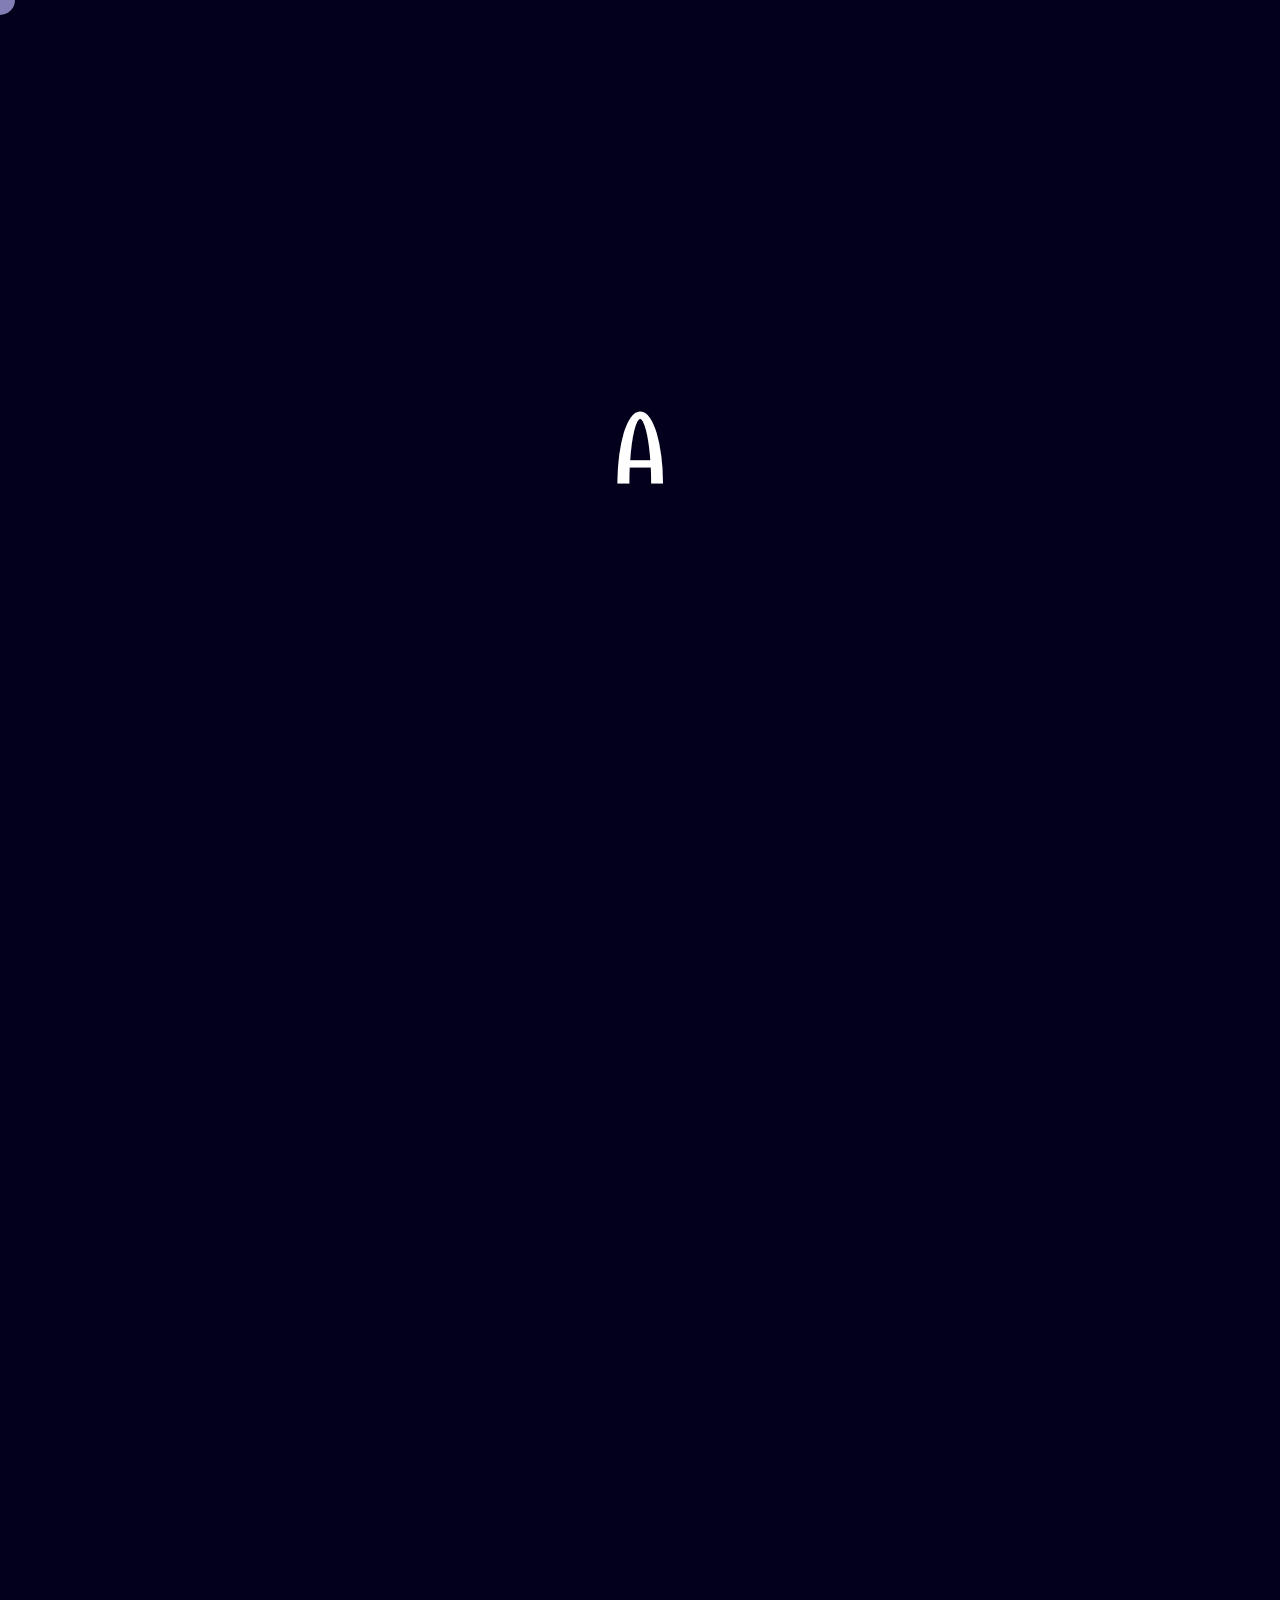
==== commit 86f88276: "Adding Animations" ====
--- a/index.html
+++ b/index.html
@@ -21,6 +21,7 @@
     <div id="preloader">
         <div class="loader-text" id="loading-letter">A</div>
     </div>
+    <div id="custom-cursor"></div>
     <div id="main-content">
         <div id="header">
             <div class="container">
@@ -31,14 +32,19 @@
                         <li><a href="#about">About</a></li>
                         <li><a href="#services">Services</a></li>
                         <li><a href="#portfolio">Portfolio</a></li>
-                        <li><a href="#contact">Contact</a></li>
+                        <!-- <li><a href="#contact">Contact</a></li> -->
+                        <li class="contact-wrapper">
+                            <a href="#contact" class="contact-link">Contact</a>
+                            <div class="circle-animation"></div>
+                        </li>
                         <i class="fa-solid fa-xmark" onclick="closemenu();"></i>
                     </ul>
                     <i class="fa-solid fa-bars" onclick="openmenu();"></i>
                 </nav>
                 <div class="header-text">
-                    <p>Software Developer</p>
-                    <h1>Hi, I am <span>Adarsh Ranjan</span><br>from VIT, Chennai</h1>
+                    <h1>Hi, I am <span>Adarsh Ranjan</span></h1>
+                    <p id="dynamic-title">Software Developer</p>
+                    <!-- <h1>Hi, I am <span>Adarsh Ranjan</span><br>from VIT, Chennai</h1> -->
                 </div>
             </div>
         </div>
@@ -180,6 +186,13 @@
                             <a href="mailto:adarshranjan8427@gmail.com" target="_blank"><i class="fa-solid fa-envelope"></i></i></a>
                             <!-- <a href="" target="_blank"><i class="fa-solid fa-phone"></i></i></a> -->
                             <a href="https://www.linkedin.com/in/adarshranjan1/" target="_blank"><i class="fa-brands fa-linkedin"></i></a>
+                            <a href="https://leetcode.com/adarsh11ranjan/" target="_blank">
+                                <!-- <i class="fa-solid fa-code"></i> -->
+                                <img src="https://upload.wikimedia.org/wikipedia/commons/1/19/LeetCode_logo_black.png"
+         alt="LeetCode"
+         width="40px" height="40px"
+         style="vertical-align: middle; filter: invert(85%) sepia(10%) saturate(200%) hue-rotate(10deg); border-radius: 5px; padding: 3px;">
+                            </a>
                             <!-- <a href="" target="_blank"><i class="fa-brands fa-x-twitter"></i></a> -->
                             <a href="https://github.com/AdarshRanjan1/" target="_blank"><i class="fa-brands fa-github"></i></a>
                             <a href="https://www.instagram.com/adarshh_1001?igsh=aWwzMzg2MTU1MDd0" target="_blank"><i class="fa-brands fa-instagram"></i></a>
--- a/portfolio.css
+++ b/portfolio.css
@@ -12,7 +12,7 @@
 
 body{
     background-color: #03001C;
-    color: #fff;
+    color: #fdfeff;
     /* opacity: 0; */
     /* transition: opacity 1s ease-in-out; */
 }
@@ -43,6 +43,42 @@
     transition: opacity 1s ease-in-out;
 }
 
+#dynamic-title {
+    transition: opacity 0.5s ease-in-out;
+}
+
+/* Custom Cursor */
+#custom-cursor {
+    position: fixed;
+    width: 30px;
+    height: 30px;
+    background: #857ed1; /* Light glow effect */
+    border-radius: 50%;
+    pointer-events: none; /* Prevents interference with elements */
+    transform: translate(-50%, -50%);
+    transition: transform 0.1s ease-out;
+    mix-blend-mode: difference; /* Blends with background */
+    z-index: 9999;
+}
+
+/* Custom Scrollbar */
+::-webkit-scrollbar {
+    width: 10px; /* Slim and modern */
+}
+
+/* Scrollbar Track */
+::-webkit-scrollbar-track {
+    background: #03001C; /* Dark background for contrast */
+    border-radius: 10px;
+}
+
+/* Scrollbar Thumb (Cool Gradient Effect) */
+::-webkit-scrollbar-thumb {
+    /* background: linear-gradient(45deg, #511d85, #600d98, #560BAD, #3A0CA3, #3F37C9); */
+    background: linear-gradient(45deg, #3C096C, #290661, #24055A, #1B004E, #160041);
+    border-radius: 10px;
+    transition: background 1s ease-in-out;
+}
 
 #header{
     width: 100%;
@@ -62,7 +98,6 @@
     justify-content: space-between;
     flex-wrap: wrap;
     background-color: #262626;
-    /* background-color: #ffecdd; */
     padding: 2px;
     border-radius: 10px;
 }
@@ -79,7 +114,7 @@
 }
 
 nav ul li a{
-    color: #fff;
+    color: #fdfeff;
     /* color: #f93700; */
     text-decoration: none;
     font-size: 18px;
@@ -116,11 +151,51 @@
     color: #B6EADA;
 }
 
+/* Contact Wrapper - Ensures Proper Positioning */
+.contact-wrapper {
+    position: relative;
+    display: inline-block;
+}
+
+/* Contact Link - Keeps It Visible Above the Animation */
+.contact-link {
+    font-size: 18px;
+    /* font-weight: bold; */
+    position: relative;
+    z-index: 2;
+    color: #fdfeff; /* Adjust color to match your theme */
+    text-decoration: none;
+}
+
+/* Animated Circle */
+.circle-animation {
+    position: absolute;
+    top: -10px;
+    left: -10px;
+    width: 80px;
+    height: 40px;
+    border: 2px solid #a56eff; /* Adjust color to match theme */
+    border-radius: 50%;
+    animation: rotate 3s linear infinite;
+    opacity: 0.8;
+}
+
+/* Rotation Animation */
+@keyframes rotate {
+    0% {
+        transform: rotate(0deg);
+    }
+    100% {
+        transform: rotate(360deg);
+    }
+}
+
+
 /* -----------------------------------------about---------------------------- */
 
 #about{
     padding: 80px 0;
-    color: #fff;
+    color: #fdfeff;
 }
 
 .row{
@@ -144,7 +219,7 @@
 
 .sub-title{
     font-size: 60px;
-    color: #fff;
+    color: #fdfeff;
     font-weight: 600;
 }
 
@@ -227,7 +302,7 @@
 
 .services-list div a{
     text-decoration: none;
-    color: #fff;
+    color: #fdfeff;
     margin-top: 20px;
     font-size: 12px;
     display: inline-block;
@@ -380,7 +455,7 @@
     background: #262626;
     padding: 15px;
     margin: 15px 0;
-    color: #fff;
+    color: #fdfeff;
     font-size: 18px;
     border-radius: 6px;
 }
